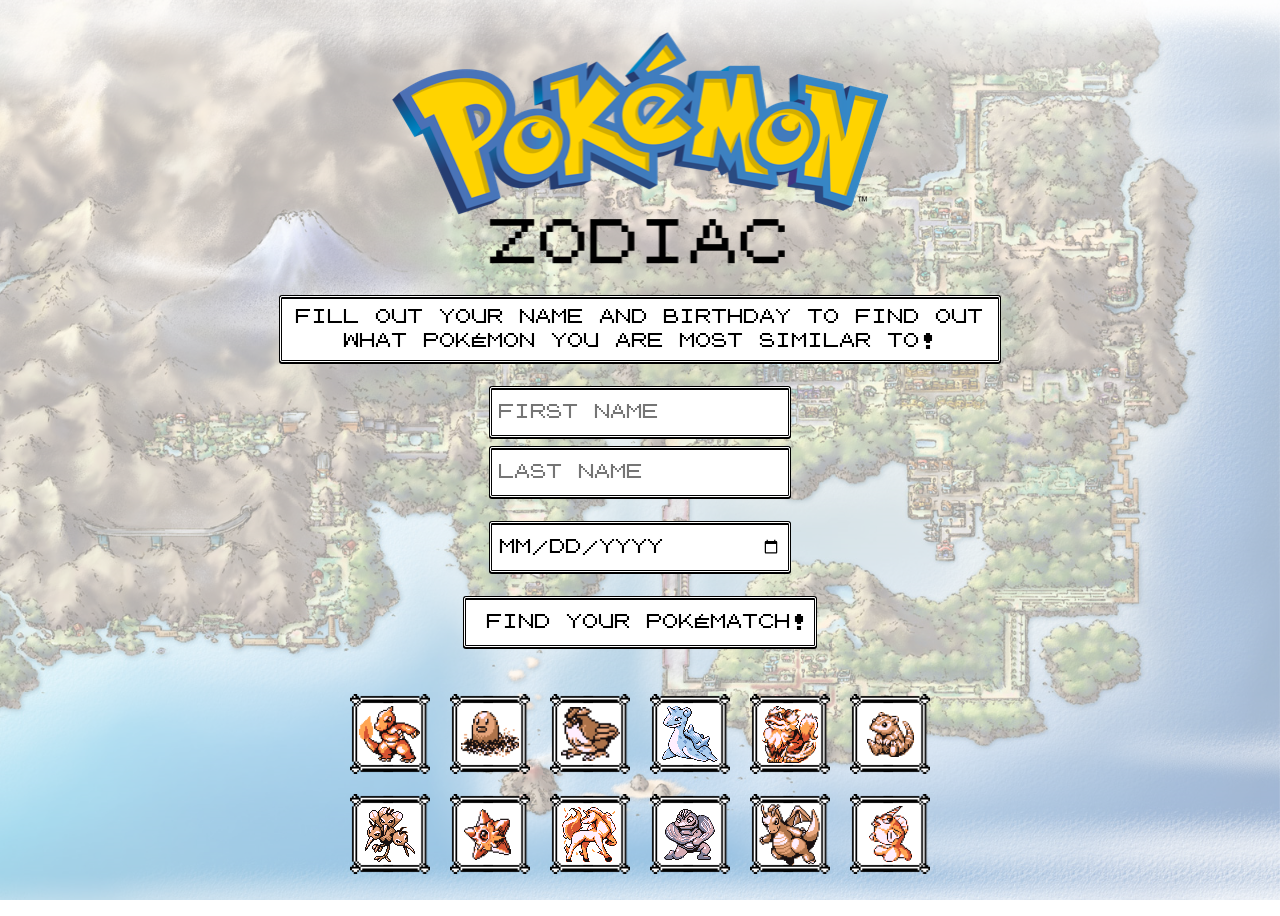
==== index.html @ 4cdc4a90 "updates" ====
<!DOCTYPE html>
<html>
  <head>
    <meta charset="utf-8">
    <title>Pokémon Zodiac</title>
    <link rel="stylesheet" href="normalize.css">
    <link rel="stylesheet" href="main.css">
  </head>

  <body>

    <div class="background-image"></div>

    <div class="content">
      <div id="top"></div>
      <header>
        <img class="pokeLogo" src="images/pokemon-logo.png" alt="Pokémon Zodiac Logo">
      </header>
      
      <div id="dexBox"></div>

      <main>

        <div class="inputForm" id="inputForm">
          <p class="infoBox pokeTextBox">Fill out your name and birthday to find out what Pokémon you are most similar to!</p>

          <form id="pokeInfo" method="post" onsubmit="return getPokemon()">
            
            <input type="text" name="firstName" id="fName" class="pokeTextBox" placeholder="First Name" required><br>
            <input type="text" name="lastName" id="lName" class="pokeTextBox" placeholder="Last Name" required><br>
            <input type="date" name="birthday" id="bday" class="pokeTextBox" required><br>

            <input type="submit" class="submit pokeTextBox" value="Find Your PokéMatch!">
            
          </form>
        </div>


        <!-- Dex Entries showing your zodiac based on Pokemon you matched with -->

        <!-- Charmeleon (Aries) -->
        <div class="dexEntry" id="charmeleon">
          <div class="row">
            <div class="col-2">
              <div class="dexPic">
                <img class="pokePic" src="images/pokemon-pics/charmeleon.png" alt="Charmeleon Image">
                <p><b>No. 005</b></p>
              </div>
            </div>

            <div class="col-2">
              <div class="dexDesc">
                CHARMELEON <br>
                FLAME <br>
                HT <b>3′ 7″</b> <br>
                WT <b>41.9lb</b>
              </div>
            </div>
          </div>

          <div class="dexLine"></div>

          <div class="row">
            <div class="col-4">
              <p class="dexReading" id="charRead">Like a Charmeleon, you are a confident person who won't stop until you've 
                gotten what you want. One weakness of yours is that you're hot-headed and 
                will scratch anyone who makes you mad with your razor-sharp claws.</p>
            
              <a href="#top"><button class="closeDex pokeTextBox" onclick="clearZodiac(), showForm()">Close</button></a>
            </div> 
          </div>

        </div>

        <!-- Diglett (Taurus) -->
        <div class="dexEntry" id="diglett">
            <div class="row">
              <div class="col-2">
                <div class="dexPic">
                  <img class="pokePic" src="images/pokemon-pics/diglett.png" alt="Diglett Image">
                  <p><b>No. 050</b></p>
                </div>
              </div>
  
              <div class="col-2">
                <div class="dexDesc">
                  DIGLETT <br>
                  MOLE <br>
                  HT <b>0′ 8″</b> <br>
                  WT <b>41.8lb</b>
                </div>
              </div>
            </div>
  
              <div class="dexLine"></div>

              <div class="row">
                <div class="col-4">
                  <p class="dexReading" id="digRead">As a Diglett, you are reliable, practical, and responsible. You won't let another Diglett down, or let those pesky humans build a dam in your forest. However, being possesive is one of your weaknesses that you need to work on.</p>
                
                  <a href="#top"><button class="closeDex pokeTextBox" onclick="clearZodiac(), showForm()">Close</button></a>
                </div> 
              </div>
  
            </div>
  
          </div>

        <!-- Pidgey (Gemini) -->
        <div class="dexEntry" id="pidgey">
            <div class="row">
              <div class="col-2">
                <div class="dexPic">
                  <img class="pokePic" src="images/pokemon-pics/pidgey.png" alt="Pidgey Image">
                  <p><b>No. 016</b></p>
                </div>
              </div>
            </div>
  
              <div class="col-2">
                <div class="dexDesc">
                  PIDGEY <br>
                  TINY BIRD <br>
                  HT <b>1′ 0″</b> <br>
                  WT <b>4lb</b>
                </div>
              </div>
  
              <div class="dexLine"></div>

              <div class="row">
                <div class="col-4">
                  <p class="dexReading" id="pidgRead">Like a Pidgey, you are a gentle, affectionate person who doesn't like to get into fights if you don't have to. However, if danger approaches, you will kick up sand into your opponent's face to get away. Being nervous like this is one of your weaknesses.</p>
                
                  <a href="#top"><button class="closeDex pokeTextBox" onclick="clearZodiac(), showForm()">Close</button></a>
                </div> 
              </div>
  
            </div>
  
          </div>

        <!-- Lapras (Cancer) -->
        <div class="dexEntry" id="lapras">
            <div class="row">
              <div class="col-2">
                <div class="dexPic">
                  <img class="pokePic" src="images/pokemon-pics/lapras.png" alt="Lapras Image">
                  <p><b>No. 131</b></p>
                </div>
              </div>
            </div>
  
              <div class="col-2">
                <div class="dexDesc">
                  LAPRAS <br>
                  TRANSPORT <br>
                  HT <b>8′ 2″</b> <br>
                  WT <b>485lb</b>
                </div>
              </div>
  
              <div class="dexLine"></div>

              <div class="row">
                <div class="col-4">
                  <p class="dexReading" id="">As a Lapras, you are a very loyal, emotional, and sympathetic person. You will ferry your friends to safety if they need it. However, you can be moody (possibly since you have been hunted to near extinction), and also insecure.</p>
                
                  <a href="#top"><button class="closeDex pokeTextBox" onclick="clearZodiac(), showForm()">Close</button></a>
                </div> 
              </div>
  
            </div>
  
          </div>

        <!-- Arcanine (Leo) -->
        <div class="dexEntry" id="arcanine">
            <div class="row">
              <div class="col-2">
                <div class="dexPic">
                  <img class="pokePic" src="images/pokemon-pics/arcanine.png" alt="Arcanine Image">
                  <p><b>No. 059</b></p>
                </div>
              </div>
            </div>
  
              <div class="col-2">
                <div class="dexDesc">
                  ARCANINE <br>
                  LEGENDARY <br>
                  HT <b>6′ 3″</b> <br>
                  WT <b>341.7lb</b>
                </div>
              </div>
  
              <div class="dexLine"></div>

              <div class="row">
                <div class="col-4">
                  <p class="dexReading" id="">Like an Arcanine, you enjoy being admired for your beauty and magnificence. However, sometimes this admiration can make you a bit arrogant and self-centered. But you also are very warm-hearted, generous, and cheerful, always looking on the bright side of life. You can cheer your friends up easily when they're down.</p>
                
                  <a href="#top"><button class="closeDex pokeTextBox" onclick="clearZodiac(), showForm()">Close</button></a>
                </div> 
              </div>
  
            </div>
  
          </div>

        <!-- Sandshrew (Virgo) -->
        <div class="dexEntry" id="sandshrew">
            <div class="row">
              <div class="col-2">
                <div class="dexPic">
                  <img class="pokePic" src="images/pokemon-pics/sandshrew.png" alt="Sandshrew Image">
                  <p><b>No. 059</b></p> 
                </div>
              </div>
            </div>
  
              <div class="col-2">
                <div class="dexDesc">
                  SANDSHREW <br>
                  MOUSE <br>
                  HT <b>2′ 0″</b> <br>
                  WT <b>26.5lb</b>
                </div>
              </div>
  
              <div class="dexLine"></div>

              <div class="row">
                <div class="col-4">
                  <p class="dexReading" id="">As a Sandshrew, you can adapt easily to whatever is thrown at you in life. You are very analytical in how you approach tasks, but can also be overly critical of yourself, possibly working too much and pushing people away because of it.</p>
                
                  <a href="#top"><button class="closeDex pokeTextBox" onclick="clearZodiac(), showForm()">Close</button></a>
                </div> 
              </div>
  
            </div>
  
          </div>

        <!-- Dodrio (Libra) -->
        <div class="dexEntry" id="dodrio">
            <div class="row">
              <div class="col-2">
                <div class="dexPic">
                  <img class="pokePic" src="images/pokemon-pics/dodrio.png" alt="Dodrio Image">
                  <p><b>No. 085</b></p>
                </div>
              </div>
            </div>
  
              <div class="col-2">
                <div class="dexDesc">
                  DODRIO <br>
                  TRIPLE BIRD <br>
                  HT <b>5′ 11″</b> <br>
                  WT <b>187.8lb</b>
                </div>
              </div>
  
              <div class="dexLine"></div>

              <div class="row">
                <div class="col-4">
                  <p class="dexReading" id="">Like a Dodrio, you are very good at cooperating within your own mind, and can execute detailed plans easily. Because of this, you are very diplomatic as well. At some times, however, you can be indecisive as to what to do in some situations.</p>
                
                  <a href="#top"><button class="closeDex pokeTextBox" onclick="clearZodiac(), showForm()">Close</button></a>
                </div> 
              </div>
  
            </div>
  
          </div>

        <!-- Staryu (Scorpio) -->
        <div class="dexEntry" id="staryu">
            <div class="row">
              <div class="col-2">
                <div class="dexPic">
                  <img class="pokePic" src="images/pokemon-pics/staryu.png" alt="Staryu Image">
                  <p><b>No. 120</b></p>
                </div>
              </div>
            </div>
  
              <div class="col-2">
                <div class="dexDesc">
                  STARYU <br>
                  STAR SHAPE <br>
                  HT <b>2′ 7″</b> <br>
                  WT <b>76.1lb</b>
                </div>
              </div>
  
              <div class="dexLine"></div>

              <div class="row">
                <div class="col-4">
                  <p class="dexReading" id="">As a Staryu, you are very resourceful and brave in a battle, being able to regenerate any part of yourself at will. However, not wanting anybody to figure out your one weak spot, you can be distrusting and secretive.</p>
                
                  <a href="#top"><button class="closeDex pokeTextBox" onclick="clearZodiac(), showForm()">Close</button></a>
                </div> 
              </div>
  
            </div>
  
          </div>

        <!-- Rapidash (Sagittarius) -->
        <div class="dexEntry" id="rapidash">
            <div class="row">
              <div class="col-2">
                <div class="dexPic">
                  <img class="pokePic" src="images/pokemon-pics/rapidash.png" alt="Rapidash Image">
                  <p><b>No. 078</b></p>
                </div>
              </div>
            </div>
  
              <div class="col-2">
                <div class="dexDesc">
                  RAPIDASH <br>
                  FIRE HORSE <br>
                  HT <b>5′ 7″</b> <br>
                  WT <b>209.4lb</b>
                </div>
              </div>
  
              <div class="dexLine"></div>

              <div class="row">
                <div class="col-4">
                  <p class="dexReading" id="">Like a Rapidash, you enjoy freedom, traveling fast, and being in the great outdoors. You really just love to run, and will chase after anything at top speed if you see that it's faster than you. However, because of being so speedy all the time, you can be really impatient when things get slow for you.</p>
                
                  <a href="#top"><button class="closeDex pokeTextBox" onclick="clearZodiac(), showForm()">Close</button></a>
                </div> 
              </div>
  
            </div>
  
          </div>

        <!-- Machoke (Capricorn) -->
        <div class="dexEntry" id="machoke">
            <div class="row">
              <div class="col-2">
                <div class="dexPic">
                  <img class="pokePic" src="images/pokemon-pics/machoke.png" alt="Machoke Image">
                  <p><b>No. 067</b></p>
                </div>
              </div>
            </div>
  
              <div class="col-2">
                <div class="dexDesc">
                  MACHOKE <br>
                  SUPERPOWER <br>
                  HT <b>4′ 11″</b> <br>
                  WT <b>155.4lb</b>
                </div>
              </div>
  
              <div class="dexLine"></div>

              <div class="row">
                <div class="col-4">
                  <p class="dexReading" id="">As a Machoke, you are responsible and disciplined, always going to the gym on time. You also enjoy helping friends move and will carry all their stuff for them. However, due to your disciplined nature, you can be somewhat condescending at times to others.</p>
                
                  <a href="#top"><button class="closeDex pokeTextBox" onclick="clearZodiac(), showForm()">Close</button></a>
                </div> 
              </div>
  
            </div>
  
          </div>

        <!-- Dragonite (Aquarius) -->
        <div class="dexEntry" id="dragonite">
            <div class="row">
              <div class="col-2">
                <div class="dexPic">
                  <img class="pokePic" src="images/pokemon-pics/dragonite.png" alt="Dragonite Image">
                  <p><b>No. 149</b></p>
                </div>
              </div>
            </div>
  
              <div class="col-2">
                <div class="dexDesc">
                  DRAGONITE <br>
                  DRAGON <br>
                  HT <b>7′ 3″</b> <br>
                  WT <b>463lb</b>
                </div>
              </div>
  
              <div class="dexLine"></div>

              <div class="row">
                <div class="col-4">
                  <p class="dexReading" id="">Like a Dragonite, you are very progressive in your ideologies, and are extremely independent. You do like to spend time with friends a lot, but can be uncompromising and temperamental at times.</p>
                
                  <a href="#top"><button class="closeDex pokeTextBox" onclick="clearZodiac(), showForm()">Close</button></a>
                </div> 
              </div>
  
            </div>
  
          </div>

        <!-- Goldeen (Pisces) -->
        <div class="dexEntry" id="goldeen">
            <div class="row">
              <div class="col-2">
                <div class="dexPic">
                  <img class="pokePic" src="images/pokemon-pics/goldeen.png" alt="Goldeen Image">
                  <p><b>No. 118</b></p>
                </div>
              </div>
            </div>
  
              <div class="col-2">
                <div class="dexDesc">
                  GOLDEEN <br>
                  GOLDFISH <br>
                  HT <b>2′ 0″</b> <br>
                  WT <b>33.1lb</b>
                </div>
              </div>
  
              <div class="dexLine"></div>

              <div class="row">
                <div class="col-4">
                  <p class="dexReading" id="">As a Goldeen, you really enjoy a good swim in your local river. To your friends, you are known as the Water Queen/King. You are also a very compassionate, gentle, and artistic person. However, you can sometimes be overly trusting of people, as well as too fearful of what lies ahead in the great river of life.</p>
                
                  <a href="#top"><button class="closeDex pokeTextBox" onclick="clearZodiac(), showForm()">Close</button></a>
                </div> 
              </div>
  
            </div>
  
          </div>
          

        <!-- Pokemon Icon buttons at bottom of zodiac page --> 
        <div class="buttons">

          <div class="pokebuttons">
            <a href="#dexBox"><img src="images/pokemon-sprites/charmeleon-sprite.png" alt="Charmeleon Sprite" class="pokeicon" id="cha" onclick="displayPokedex()"></a>
            <a href="#dexBox"><img src="images/pokemon-sprites/diglett-sprite.png" alt="Diglett Sprite" class="pokeicon" id="dig"></a>
            <a href="#dexBox"><img src="images/pokemon-sprites/pidgey-sprite.png" alt="Pidgey Sprite" class="pokeicon" id="pid"></a>
            <a href="#dexBox"><img src="images/pokemon-sprites/lapras-sprite.png" alt="Lapras Sprite" class="pokeicon" id="lap"></a>
            <a href="#dexBox"><img src="images/pokemon-sprites/arcanine-sprite.png" alt="Arcanine Sprite" class="pokeicon" id="arc"></a>
            <a href="#dexBox"><img src="images/pokemon-sprites/sandshrew-sprite.png" alt="Sandshrew Sprite" class="pokeicon" id="san"></a>
          </div>
          
          <div class="pokebuttons">
            <a href="#dexBox"><img src="images/pokemon-sprites/dodrio-sprite.png" alt="Dodrio Sprite" class="pokeicon" id="dod"></a>
            <a href="#dexBox"><img src="images/pokemon-sprites/staryu-sprite.png" alt="Staryu Sprite" class="pokeicon" id="sta"></a>
            <a href="#dexBox"><img src="images/pokemon-sprites/rapidash-sprite.png" alt="Rapidash Sprite" class="pokeicon" id="rap"></a>
            <a href="#dexBox"><img src="images/pokemon-sprites/machoke-sprite.png" alt="Machoke Sprite" class="pokeicon" id="mac"></a>
            <a href="#dexBox"><img src="images/pokemon-sprites/dragonite-sprite.png" alt="Dragonite Sprite" class="pokeicon"  id="dra"></a>
            <a href="#dexBox"><img src="images/pokemon-sprites/goldeen-sprite.png" alt="Goldeen Sprite" class="pokeicon" id="gol"></a>
          </div>

          <audio>
            <source src="sounds/charmeleon.wav" type="audio/wav" id="chaAud">
            <source src="sounds/diglett.wav" type="audio/wav" id="digAud">
            <source src="sounds/pidgey.wav" type="audio/wav" id="pidAud">
            <source src="sounds/lapras.wav" type="audio/wav" id="lapAud">
            <source src="sounds/arcanine.wav" type="audio/wav" id="arcAud">
            <source src="sounds/sandshrew.wav" type="audio/wav" id="sanAud">
            <source src="sounds/dodrio.wav" type="audio/wav" id="dodAud">
            <source src="sounds/staryu.wav" type="audio/wav" id="staAud">
            <source src="sounds/rapidash.wav" type="audio/wav" id="rapAud">
            <source src="sounds/machoke.wav" type="audio/wav" id="macAud">
            <source src="sounds/dragonite.wav" type="audio/wav" id="draAud">
            <source src="sounds/goldeen.wav" type="audio/wav" id="golAud">
            
          </audio>

        </div>

      </main>

    </div>
    
    <script src="main.js"></script>

  </body>

</html>
---- main.css ----
* {box-sizing: border-box;}

@font-face {
  font-family: 'pokemon_gbregular';
  src: url('fonts/pokemon_gb-webfont.woff2') format('woff2'),
       url('fonts/pokemon_gb-webfont.woff') format('woff');
  font-weight: normal;
  font-style: normal;

}

html{
  font-size: 100%; /* ~16px */
}

body {
  font-family: 'pokemon_gbregular';
  font-size: 1rem;
  text-transform: uppercase;
  overflow: auto;
}

header {
	overflow: auto;
	text-align: center;
	margin: 0 0.5rem;
}

/* This is the background region map for the website */
.background-image {
	background-image: url('images/kantoregion.png');
	background-position: center;
	background-size: cover;
	background-repeat: no-repeat;
	width: 100%;
	height: 100%;

	-webkit-filter: opacity(0.4);
	-moz-filter: opacity(0.4);
	-o-filter: opacity(0.4);
	-ms-filter: opacity(0.4);
	filter: opacity(0.4);

	position: fixed;
	z-index: -1;
}

.content {
  z-index: 1;
  margin: 0 auto;
}

.pokeTextBox {
	background: white;
	border: 1px solid white;
	box-shadow: 0 1px 0 1px black,
				inset 0 1px 0 1px black,
				0 0 0 1px black,
				inset 0 0 0 1px black;
}

/* Header styling */
.pokeLogo {
	width: 100% /* put at 495px for desktop */;
	margin: 2rem auto;
	display: block;
	position: relative;
}

.infoBox {
	border-radius: 0.125rem;
	padding: 0.5rem;
	width: 100%;
	height: auto;
	line-height: 1.5rem;
	margin: 0 auto;
	margin-bottom: 1.25rem;
	
	text-align: center;
	cursor: default;
}

/* Form styling */

.inputForm {
	margin: 0.5rem;
}

#pokeInfo {
	height: auto;
	width: auto;
	margin-top: 1rem;
	text-align: center;
	overflow: auto;
}

input[type=text], input[type=date] {
	font-size: 1rem;
	font-family: 'pokemon_gbregular';
	text-transform: uppercase;

	border-radius: 0.125rem;
	padding: 0.5rem;
	width: 100% /* on desktop 18.75rem */;
	max-width: 18.75rem;
	height: 3.125rem;
	line-height: 1rem;
	margin: 0.3125rem auto;
}

input[type=date] {
  	margin: 1.25rem auto;
}

.submit, .question {
  font-size: 1rem;
  font-family: 'pokemon_gbregular';
	text-transform: uppercase;

  border-radius: 0.125rem;
  padding: 0.5rem;
  width: auto;
  height: 3.125rem;
  line-height: 1rem;
  margin: 0.3125rem auto;
}

.submit { 
	cursor: pointer;
	line-height: 1.2rem;
	text-align: right;
	height: auto;
	width: 100%;
	max-width: 22rem;
	min-height: 3.125rem;

	background-image: url('images/arrow.png');
	background-repeat: no-repeat;
	background-position: 2% 50%;
	background-size: 0.625rem /*10px*/;
}

/* .arrow {
  height: 0.75rem;
  padding-right: 0.625rem;
	display: inline-block;
	position: absolute;
  float: left;

  animation: FIXLATER 3000ms linear both;
	animation-iteration-count: infinite;
}

@keyframes bump {
	0.00% { transform: matrix3d(1, 0, 0, 0, 0, 1, 0, 0, 0, 0, 1, 0, 0, 0, 0, 1); }
	1.11% { transform: matrix3d(1, 0, 0, 0, 0, 1, 0, 0, 0, 0, 1, 0, 0, 0, 0, 1); }
	2.22% { transform: matrix3d(1, 0, 0, 0, 0, 1, 0, 0, 0, 0, 1, 0, 0, 0, 0, 1); }
	3.33% { transform: matrix3d(1, 0, 0, 0, 0, 1, 0, 0, 0, 0, 1, 0, 0, 0, 0, 1); }
	4.44% { transform: matrix3d(1, 0, 0, 0, 0, 1, 0, 0, 0, 0, 1, 0, 0, 0, 0, 1); }
	5.56% { transform: matrix3d(1, 0, 0, 0, 0, 1, 0, 0, 0, 0, 1, 0, 0, 0, 0, 1); }
	6.67% { transform: matrix3d(1, 0, 0, 0, 0, 1, 0, 0, 0, 0, 1, 0, 0, 0, 0, 1); }
	7.78% { transform: matrix3d(1, 0, 0, 0, 0, 1, 0, 0, 0, 0, 1, 0, 0, 0, 0, 1); }
	8.89% { transform: matrix3d(1, 0, 0, 0, 0, 1, 0, 0, 0, 0, 1, 0, 0, 0, 0, 1); }
	10.00% { transform: matrix3d(1, 0, 0, 0, 0, 1, 0, 0, 0, 0, 1, 0, 0, 0, 0, 1); }
	11.11% { transform: matrix3d(1, 0, 0, 0, 0, 1, 0, 0, 0, 0, 1, 0, 0, 0, 0, 1); }
	12.22% { transform: matrix3d(1, 0, 0, 0, 0, 1, 0, 0, 0, 0, 1, 0, 0, 0, 0, 1); }
	13.33% { transform: matrix3d(1, 0, 0, 0, 0, 1, 0, 0, 0, 0, 1, 0, 0, 0, 0, 1); }
	14.44% { transform: matrix3d(1, 0, 0, 0, 0, 1, 0, 0, 0, 0, 1, 0, 0, 0, 0, 1); }
	15.56% { transform: matrix3d(1, 0, 0, 0, 0, 1, 0, 0, 0, 0, 1, 0, 0, 0, 0, 1); }
	16.67% { transform: matrix3d(1, 0, 0, 0, 0, 1, 0, 0, 0, 0, 1, 0, 0, 0, 0, 1); }
	17.78% { transform: matrix3d(1, 0, 0, 0, 0, 1, 0, 0, 0, 0, 1, 0, 0, 0, 0, 1); }
	18.89% { transform: matrix3d(1, 0, 0, 0, 0, 1, 0, 0, 0, 0, 1, 0, 0, 0, 0, 1); }
	20.00% { transform: matrix3d(1, 0, 0, 0, 0, 1, 0, 0, 0, 0, 1, 0, 0, 0, 0, 1); }
	21.11% { transform: matrix3d(1, 0, 0, 0, 0, 1, 0, 0, 0, 0, 1, 0, 0, 0, 0, 1); }
	22.22% { transform: matrix3d(1, 0, 0, 0, 0, 1, 0, 0, 0, 0, 1, 0, 0, 0, 0, 1); }
	23.33% { transform: matrix3d(1, 0, 0, 0, 0, 1, 0, 0, 0, 0, 1, 0, 0, 0, 0, 1); }
	24.44% { transform: matrix3d(1, 0, 0, 0, 0, 1, 0, 0, 0, 0, 1, 0, 0, 0, 0, 1); }
	25.56% { transform: matrix3d(1, 0, 0, 0, 0, 1, 0, 0, 0, 0, 1, 0, 0, 0, 0, 1); }
	26.67% { transform: matrix3d(1, 0, 0, 0, 0, 1, 0, 0, 0, 0, 1, 0, 0, 0, 0, 1); }
	27.78% { transform: matrix3d(1, 0, 0, 0, 0, 1, 0, 0, 0, 0, 1, 0, 0, 0, 0, 1); }
	28.89% { transform: matrix3d(1, 0, 0, 0, 0, 1, 0, 0, 0, 0, 1, 0, 0, 0, 0, 1); }
	30.00% { transform: matrix3d(1, 0, 0, 0, 0, 1, 0, 0, 0, 0, 1, 0, 0, 0, 0, 1); }
	31.11% { transform: matrix3d(1, 0, 0, 0, 0, 1, 0, 0, 0, 0, 1, 0, 0, 0, 0, 1); }
	32.22% { transform: matrix3d(1, 0, 0, 0, 0, 1, 0, 0, 0, 0, 1, 0, 0, 0, 0, 1); }
	33.33% { transform: matrix3d(1, 0, 0, 0, 0, 1, 0, 0, 0, 0, 1, 0, 0, 0, 0, 1); }
	34.44% { transform: matrix3d(1, 0, 0, 0, 0, 1, 0, 0, 0, 0, 1, 0, 0, 0, 0, 1); }
	35.56% { transform: matrix3d(1, 0, 0, 0, 0, 1, 0, 0, 0, 0, 1, 0, 0, 0, 0, 1); }
	36.67% { transform: matrix3d(1, 0, 0, 0, 0, 1, 0, 0, 0, 0, 1, 0, 0, 0, 0, 1); }
	37.78% { transform: matrix3d(1, 0, 0, 0, 0, 1, 0, 0, 0, 0, 1, 0, 0, 0, 0, 1); }
	38.89% { transform: matrix3d(1, 0, 0, 0, 0, 1, 0, 0, 0, 0, 1, 0, 0, 0, 0, 1); }
	40.00% { transform: matrix3d(1, 0, 0, 0, 0, 1, 0, 0, 0, 0, 1, 0, 0, 0, 0, 1); }
	41.11% { transform: matrix3d(1, 0, 0, 0, 0, 1, 0, 0, 0, 0, 1, 0, 0, 0, 0, 1); }
	42.22% { transform: matrix3d(1, 0, 0, 0, 0, 1, 0, 0, 0, 0, 1, 0, 0, 0, 0, 1); }
	43.33% { transform: matrix3d(1, 0, 0, 0, 0, 1, 0, 0, 0, 0, 1, 0, 0, 0, 1, 1); }
	44.44% { transform: matrix3d(1, 0, 0, 0, 0, 1, 0, 0, 0, 0, 1, 0, 3.353, 0, 1, 1); }
	45.56% { transform: matrix3d(1, 0, 0, 0, 0, 1, 0, 0, 0, 0, 1, 0, 4.54, 0, 1, 1); }
	46.67% { transform: matrix3d(1, 0, 0, 0, 0, 1, 0, 0, 0, 0, 1, 0, 4.426, 0, 1, 1); }
	47.78% { transform: matrix3d(1, 0, 0, 0, 0, 1, 0, 0, 0, 0, 1, 0, 3.679, 0, 1, 1); }
	48.89% { transform: matrix3d(1, 0, 0, 0, 0, 1, 0, 0, 0, 0, 1, 0, 2.731, 0, 1, 1); }
	50.00% { transform: matrix3d(1, 0, 0, 0, 0, 1, 0, 0, 0, 0, 1, 0, 1.803, 0, 1, 1); }
	51.11% { transform: matrix3d(1, 0, 0, 0, 0, 1, 0, 0, 0, 0, 1, 0, 1.067, 0, 1, 1); }
	52.22% { transform: matrix3d(1, 0, 0, 0, 0, 1, 0, 0, 0, 0, 1, 0, 0.529, 0, 1, 1); }
	53.33% { transform: matrix3d(1, 0, 0, 0, 0, 1, 0, 0, 0, 0, 1, 0, 0.165, 0, 1, 1); }
	54.44% { transform: matrix3d(1, 0, 0, 0, 0, 1, 0, 0, 0, 0, 1, 0, -0.038, 0, 1, 1); }
	55.56% { transform: matrix3d(1, 0, 0, 0, 0, 1, 0, 0, 0, 0, 1, 0, -0.136, 0, 1, 1); }
	56.67% { transform: matrix3d(1, 0, 0, 0, 0, 1, 0, 0, 0, 0, 1, 0, -0.164, 0, 2, 1); }
	57.78% { transform: matrix3d(1, 0, 0, 0, 0, 1, 0, 0, 0, 0, 1, 0, 3.201, 0, 2, 1); }
	58.89% { transform: matrix3d(1, 0, 0, 0, 0, 1, 0, 0, 0, 0, 1, 0, 4.416, 0, 2, 1); }
	60.00% { transform: matrix3d(1, 0, 0, 0, 0, 1, 0, 0, 0, 0, 1, 0, 4.338, 0, 2, 1); }
	61.11% { transform: matrix3d(1, 0, 0, 0, 0, 1, 0, 0, 0, 0, 1, 0, 3.621, 0, 2, 1); }
	62.22% { transform: matrix3d(1, 0, 0, 0, 0, 1, 0, 0, 0, 0, 1, 0, 2.698, 0, 2, 1); }
	63.33% { transform: matrix3d(1, 0, 0, 0, 0, 1, 0, 0, 0, 0, 1, 0, 1.788, 0, 2, 1); }
	64.44% { transform: matrix3d(1, 0, 0, 0, 0, 1, 0, 0, 0, 0, 1, 0, 1.064, 0, 2, 1); }
	65.56% { transform: matrix3d(1, 0, 0, 0, 0, 1, 0, 0, 0, 0, 1, 0, 0.531, 0, 2, 1); }
	66.67% { transform: matrix3d(1, 0, 0, 0, 0, 1, 0, 0, 0, 0, 1, 0, 0.171, 0, 2, 1); }
	67.78% { transform: matrix3d(1, 0, 0, 0, 0, 1, 0, 0, 0, 0, 1, 0, -0.032, 0, 2, 1); }
	68.89% { transform: matrix3d(1, 0, 0, 0, 0, 1, 0, 0, 0, 0, 1, 0, -0.13, 0, 2, 1); }
	70.00% { transform: matrix3d(1, 0, 0, 0, 0, 1, 0, 0, 0, 0, 1, 0, -0.16, 0, 2, 1); }
	71.11% { transform: matrix3d(1, 0, 0, 0, 0, 1, 0, 0, 0, 0, 1, 0, -0.15, 0, 2, 1); }
	72.22% { transform: matrix3d(1, 0, 0, 0, 0, 1, 0, 0, 0, 0, 1, 0, -0.121, 0, 2, 1); }
	73.33% { transform: matrix3d(1, 0, 0, 0, 0, 1, 0, 0, 0, 0, 1, 0, -0.087, 0, 2, 1); }
	74.44% { transform: matrix3d(1, 0, 0, 0, 0, 1, 0, 0, 0, 0, 1, 0, -0.057, 0, 2, 1); }
	75.56% { transform: matrix3d(1, 0, 0, 0, 0, 1, 0, 0, 0, 0, 1, 0, -0.033, 0, 2, 1); }
	76.67% { transform: matrix3d(1, 0, 0, 0, 0, 1, 0, 0, 0, 0, 1, 0, -0.015, 0, 2, 1); }
	77.78% { transform: matrix3d(1, 0, 0, 0, 0, 1, 0, 0, 0, 0, 1, 0, -0.004, 0, 2, 1); }
	78.89% { transform: matrix3d(1, 0, 0, 0, 0, 1, 0, 0, 0, 0, 1, 0, 0.002, 0, 2, 1); }
	80.00% { transform: matrix3d(1, 0, 0, 0, 0, 1, 0, 0, 0, 0, 1, 0, 0.005, 0, 2, 1); }
	81.11% { transform: matrix3d(1, 0, 0, 0, 0, 1, 0, 0, 0, 0, 1, 0, 0.006, 0, 2, 1); }
	82.22% { transform: matrix3d(1, 0, 0, 0, 0, 1, 0, 0, 0, 0, 1, 0, 0.005, 0, 2, 1); }
	83.33% { transform: matrix3d(1, 0, 0, 0, 0, 1, 0, 0, 0, 0, 1, 0, 0.004, 0, 2, 1); }
	84.44% { transform: matrix3d(1, 0, 0, 0, 0, 1, 0, 0, 0, 0, 1, 0, 0.003, 0, 2, 1); }
	85.56% { transform: matrix3d(1, 0, 0, 0, 0, 1, 0, 0, 0, 0, 1, 0, 0.002, 0, 2, 1); }
	86.67% { transform: matrix3d(1, 0, 0, 0, 0, 1, 0, 0, 0, 0, 1, 0, 0.001, 0, 2, 1); }
	87.78% { transform: matrix3d(1, 0, 0, 0, 0, 1, 0, 0, 0, 0, 1, 0, 0, 0, 2, 1); }
	88.89% { transform: matrix3d(1, 0, 0, 0, 0, 1, 0, 0, 0, 0, 1, 0, 0, 0, 2, 1); }
	90.00% { transform: matrix3d(1, 0, 0, 0, 0, 1, 0, 0, 0, 0, 1, 0, -0, 0, 2, 1); }
	91.11% { transform: matrix3d(1, 0, 0, 0, 0, 1, 0, 0, 0, 0, 1, 0, -0, 0, 2, 1); }
	92.22% { transform: matrix3d(1, 0, 0, 0, 0, 1, 0, 0, 0, 0, 1, 0, -0, 0, 2, 1); }
	93.33% { transform: matrix3d(1, 0, 0, 0, 0, 1, 0, 0, 0, 0, 1, 0, -0, 0, 2, 1); }
	94.44% { transform: matrix3d(1, 0, 0, 0, 0, 1, 0, 0, 0, 0, 1, 0, -0, 0, 2, 1); }
	95.56% { transform: matrix3d(1, 0, 0, 0, 0, 1, 0, 0, 0, 0, 1, 0, -0, 0, 2, 1); }
	96.67% { transform: matrix3d(1, 0, 0, 0, 0, 1, 0, 0, 0, 0, 1, 0, -0, 0, 2, 1); }
	97.78% { transform: matrix3d(1, 0, 0, 0, 0, 1, 0, 0, 0, 0, 1, 0, -0, 0, 2, 1); }
	98.89% { transform: matrix3d(1, 0, 0, 0, 0, 1, 0, 0, 0, 0, 1, 0, -0, 0, 2, 1); }
	100.00% { transform: matrix3d(1, 0, 0, 0, 0, 1, 0, 0, 0, 0, 1, 0, -0, 0, 2, 1); }
} */

/* Pokemon Sprite buttons at the bottom of the page */
.buttons {
  width: 18.75rem;
  height: 100%;
  margin: 2rem auto;
  overflow: auto;
}

.pokebuttons {
  float: left;
  width: 100%;
}

.pokeicon {
  margin: 0.625rem;
  float: left;
}

.pokeicon:hover {
	cursor: pointer;
	animation: jump 1000ms linear both;
	animation-iteration-count: infinite;
}

@keyframes jump {
	0.00% { transform: matrix3d(1, 0, 0, 0, 0, 1, 0, 0, 0, 0, 1, 0, 0, 0, 0, 1); }
	3.33% { transform: matrix3d(1.074, 0, 0, 0, 0, 1.074, 0, 0, 0, 0, 1, 0, 0, 0, 0, 1); }
	6.67% { transform: matrix3d(1.088, 0, 0, 0, 0, 1.088, 0, 0, 0, 0, 1, 0, 0, 0, 0, 1); }
	10.00% { transform: matrix3d(1.076, 0, 0, 0, 0, 1.076, 0, 0, 0, 0, 1, 0, 0, 0, 0, 1); }
	13.33% { transform: matrix3d(1.055, 0, 0, 0, 0, 1.055, 0, 0, 0, 0, 1, 0, 0, 0, 0, 1); }
	16.67% { transform: matrix3d(1.033, 0, 0, 0, 0, 1.033, 0, 0, 0, 0, 1, 0, 0, 0, 0, 1); }
	20.00% { transform: matrix3d(1.015, 0, 0, 0, 0, 1.015, 0, 0, 0, 0, 1, 0, 0, 0, 0, 1); }
	23.33% { transform: matrix3d(1.004, 0, 0, 0, 0, 1.004, 0, 0, 0, 0, 1, 0, 0, 0, 0, 1); }
	26.67% { transform: matrix3d(0.998, 0, 0, 0, 0, 0.998, 0, 0, 0, 0, 1, 0, 0, 0, 0, 1); }
	30.00% { transform: matrix3d(0.995, 0, 0, 0, 0, 0.995, 0, 0, 0, 0, 1, 0, 0, 0, 0, 1); }
	33.33% { transform: matrix3d(0.995, 0, 0, 0, 0, 0.995, 0, 0, 0, 0, 1, 0, 0, 0, 0, 1); }
	36.67% { transform: matrix3d(0.997, 0, 0, 0, 0, 0.997, 0, 0, 0, 0, 1, 0, 0, 0, 0, 1); }
	40.00% { transform: matrix3d(0.998, 0, 0, 0, 0, 0.998, 0, 0, 0, 0, 1, 0, 0, 0, 0, 1); }
	43.33% { transform: matrix3d(0.999, 0, 0, 0, 0, 0.999, 0, 0, 0, 0, 1, 0, 0, 0, 0, 1); }
	46.67% { transform: matrix3d(1, 0, 0, 0, 0, 1, 0, 0, 0, 0, 1, 0, 0, 0, 0, 1); }
	50.00% { transform: matrix3d(1, 0, 0, 0, 0, 1, 0, 0, 0, 0, 1, 0, 0, 0, 0, 1); }
	53.33% { transform: matrix3d(1, 0, 0, 0, 0, 1, 0, 0, 0, 0, 1, 0, 0, 0, 0, 1); }
	56.67% { transform: matrix3d(1, 0, 0, 0, 0, 1, 0, 0, 0, 0, 1, 0, 0, 0, 0, 1); }
	60.00% { transform: matrix3d(1, 0, 0, 0, 0, 1, 0, 0, 0, 0, 1, 0, 0, 0, 0, 1); }
	63.33% { transform: matrix3d(1, 0, 0, 0, 0, 1, 0, 0, 0, 0, 1, 0, 0, 0, 0, 1); }
	66.67% { transform: matrix3d(1, 0, 0, 0, 0, 1, 0, 0, 0, 0, 1, 0, 0, 0, 0, 1); }
	70.00% { transform: matrix3d(1, 0, 0, 0, 0, 1, 0, 0, 0, 0, 1, 0, 0, 0, 0, 1); }
	73.33% { transform: matrix3d(1, 0, 0, 0, 0, 1, 0, 0, 0, 0, 1, 0, 0, 0, 0, 1); }
	76.67% { transform: matrix3d(1, 0, 0, 0, 0, 1, 0, 0, 0, 0, 1, 0, 0, 0, 0, 1); }
	80.00% { transform: matrix3d(1, 0, 0, 0, 0, 1, 0, 0, 0, 0, 1, 0, 0, 0, 0, 1); }
	83.33% { transform: matrix3d(1, 0, 0, 0, 0, 1, 0, 0, 0, 0, 1, 0, 0, 0, 0, 1); }
	86.67% { transform: matrix3d(1, 0, 0, 0, 0, 1, 0, 0, 0, 0, 1, 0, 0, 0, 0, 1); }
	90.00% { transform: matrix3d(1, 0, 0, 0, 0, 1, 0, 0, 0, 0, 1, 0, 0, 0, 0, 1); }
	93.33% { transform: matrix3d(1, 0, 0, 0, 0, 1, 0, 0, 0, 0, 1, 0, 0, 0, 0, 1); }
	96.67% { transform: matrix3d(1, 0, 0, 0, 0, 1, 0, 0, 0, 0, 1, 0, 0, 0, 0, 1); }
	100.00% { transform: matrix3d(1, 0, 0, 0, 0, 1, 0, 0, 0, 0, 1, 0, 0, 0, 0, 1); }
}


/* Pokedex styling for the zodiac reading */

.row::after {
    content: "";
    clear: both;
    display: table;
    overflow: auto;
}

[class*="col-"] {
    float: left;
}

.col-1 {width: 25%;}
.col-2 {width: 50%;}
.col-3 {width: 75%;}
.col-4 {width: 100%;}



@media screen and (max-width: 23.375rem /*374px*/) {
	[class*="col-"] {
		width: 100%;
	}

	.pokePic {
		width: 150px;
	}
}

@media screen and (min-width: 751px) {
	.dexEntry {
		width: 750px !important;
	}
}

.dexEntry {
	font-size: 1rem;
  	font-family: 'pokemon_gbregular';
	text-transform: uppercase;

	display: none;
	
	padding: 1.5rem;
	margin: 0.3125rem auto;
	width: 98%;
	max-width: 23.4375rem /*375px*/;
	
	background-color: rgba(255,255,255,1.00);
	border: 9px solid rgba(76,76,76,1.00);
	box-shadow:  inset 4px 4px 0px rgba(0,0,0,1.00), inset -4px -4px 0px rgba(0,0,0,1.00);
	border-radius: 3px;
	
	overflow: auto;
}

.dexEntry.showZodiac { 
	display: block;
	
	animation: openIn 2000ms linear both;
}

@keyframes openIn {
	0.00% { transform: matrix3d(1, 0, 0, 0, 0, 0, 0, 0, 0, 0, 1, 0, 0, 0, 0, 1); }
	1.67% { transform: matrix3d(1, 0, 0, 0, 0, 0.186, 0, 0, 0, 0, 1, 0, 0, 0, 0, 1); }
	3.33% { transform: matrix3d(1, 0, 0, 0, 0, 0.345, 0, 0, 0, 0, 1, 0, 0, 0, 0, 1); }
	5.00% { transform: matrix3d(1, 0, 0, 0, 0, 0.483, 0, 0, 0, 0, 1, 0, 0, 0, 0, 1); }
	6.67% { transform: matrix3d(1, 0, 0, 0, 0, 0.593, 0, 0, 0, 0, 1, 0, 0, 0, 0, 1); }
	8.33% { transform: matrix3d(1, 0, 0, 0, 0, 0.684, 0, 0, 0, 0, 1, 0, 0, 0, 0, 1); }
	10.00% { transform: matrix3d(1, 0, 0, 0, 0, 0.761, 0, 0, 0, 0, 1, 0, 0, 0, 0, 1); }
	11.67% { transform: matrix3d(1, 0, 0, 0, 0, 0.82, 0, 0, 0, 0, 1, 0, 0, 0, 0, 1); }
	13.33% { transform: matrix3d(1, 0, 0, 0, 0, 0.867, 0, 0, 0, 0, 1, 0, 0, 0, 0, 1); }
	15.00% { transform: matrix3d(1, 0, 0, 0, 0, 0.905, 0, 0, 0, 0, 1, 0, 0, 0, 0, 1); }
	16.67% { transform: matrix3d(1, 0, 0, 0, 0, 0.934, 0, 0, 0, 0, 1, 0, 0, 0, 0, 1); }
	18.33% { transform: matrix3d(1, 0, 0, 0, 0, 0.956, 0, 0, 0, 0, 1, 0, 0, 0, 0, 1); }
	20.00% { transform: matrix3d(1, 0, 0, 0, 0, 0.973, 0, 0, 0, 0, 1, 0, 0, 0, 0, 1); }
	21.67% { transform: matrix3d(1, 0, 0, 0, 0, 0.985, 0, 0, 0, 0, 1, 0, 0, 0, 0, 1); }
	23.33% { transform: matrix3d(1, 0, 0, 0, 0, 0.994, 0, 0, 0, 0, 1, 0, 0, 0, 0, 1); }
	25.00% { transform: matrix3d(1, 0, 0, 0, 0, 1, 0, 0, 0, 0, 1, 0, 0, 0, 0, 1); }
	26.67% { transform: matrix3d(1, 0, 0, 0, 0, 0.996, 0, 0, 0, 0, 1, 0, 0, 0, 0, 1); }
	28.33% { transform: matrix3d(1, 0, 0, 0, 0, 0.993, 0, 0, 0, 0, 1, 0, 0, 0, 0, 1); }
	30.00% { transform: matrix3d(1, 0, 0, 0, 0, 0.992, 0, 0, 0, 0, 1, 0, 0, 0, 0, 1); }
	31.67% { transform: matrix3d(1, 0, 0, 0, 0, 0.991, 0, 0, 0, 0, 1, 0, 0, 0, 0, 1); }
	33.33% { transform: matrix3d(1, 0, 0, 0, 0, 0.991, 0, 0, 0, 0, 1, 0, 0, 0, 0, 1); }
	35.00% { transform: matrix3d(1, 0, 0, 0, 0, 0.992, 0, 0, 0, 0, 1, 0, 0, 0, 0, 1); }
	36.67% { transform: matrix3d(1, 0, 0, 0, 0, 0.992, 0, 0, 0, 0, 1, 0, 0, 0, 0, 1); }
	38.33% { transform: matrix3d(1, 0, 0, 0, 0, 0.993, 0, 0, 0, 0, 1, 0, 0, 0, 0, 1); }
	40.00% { transform: matrix3d(1, 0, 0, 0, 0, 0.994, 0, 0, 0, 0, 1, 0, 0, 0, 0, 1); }
	41.67% { transform: matrix3d(1, 0, 0, 0, 0, 0.995, 0, 0, 0, 0, 1, 0, 0, 0, 0, 1); }
	43.33% { transform: matrix3d(1, 0, 0, 0, 0, 0.995, 0, 0, 0, 0, 1, 0, 0, 0, 0, 1); }
	45.00% { transform: matrix3d(1, 0, 0, 0, 0, 0.996, 0, 0, 0, 0, 1, 0, 0, 0, 0, 1); }
	46.67% { transform: matrix3d(1, 0, 0, 0, 0, 0.997, 0, 0, 0, 0, 1, 0, 0, 0, 0, 1); }
	48.33% { transform: matrix3d(1, 0, 0, 0, 0, 0.997, 0, 0, 0, 0, 1, 0, 0, 0, 0, 1); }
	50.00% { transform: matrix3d(1, 0, 0, 0, 0, 0.998, 0, 0, 0, 0, 1, 0, 0, 0, 0, 1); }
	51.67% { transform: matrix3d(1, 0, 0, 0, 0, 0.998, 0, 0, 0, 0, 1, 0, 0, 0, 0, 1); }
	53.33% { transform: matrix3d(1, 0, 0, 0, 0, 0.999, 0, 0, 0, 0, 1, 0, 0, 0, 0, 1); }
	55.00% { transform: matrix3d(1, 0, 0, 0, 0, 0.999, 0, 0, 0, 0, 1, 0, 0, 0, 0, 1); }
	56.67% { transform: matrix3d(1, 0, 0, 0, 0, 0.999, 0, 0, 0, 0, 1, 0, 0, 0, 0, 1); }
	58.33% { transform: matrix3d(1, 0, 0, 0, 0, 0.999, 0, 0, 0, 0, 1, 0, 0, 0, 0, 1); }
	60.00% { transform: matrix3d(1, 0, 0, 0, 0, 0.999, 0, 0, 0, 0, 1, 0, 0, 0, 0, 1); }
	61.67% { transform: matrix3d(1, 0, 0, 0, 0, 1, 0, 0, 0, 0, 1, 0, 0, 0, 0, 1); }
	63.33% { transform: matrix3d(1, 0, 0, 0, 0, 1, 0, 0, 0, 0, 1, 0, 0, 0, 0, 1); }
	65.00% { transform: matrix3d(1, 0, 0, 0, 0, 1, 0, 0, 0, 0, 1, 0, 0, 0, 0, 1); }
	66.67% { transform: matrix3d(1, 0, 0, 0, 0, 1, 0, 0, 0, 0, 1, 0, 0, 0, 0, 1); }
	68.33% { transform: matrix3d(1, 0, 0, 0, 0, 1, 0, 0, 0, 0, 1, 0, 0, 0, 0, 1); }
	70.00% { transform: matrix3d(1, 0, 0, 0, 0, 1, 0, 0, 0, 0, 1, 0, 0, 0, 0, 1); }
	71.67% { transform: matrix3d(1, 0, 0, 0, 0, 1, 0, 0, 0, 0, 1, 0, 0, 0, 0, 1); }
	73.33% { transform: matrix3d(1, 0, 0, 0, 0, 1, 0, 0, 0, 0, 1, 0, 0, 0, 0, 1); }
	75.00% { transform: matrix3d(1, 0, 0, 0, 0, 1, 0, 0, 0, 0, 1, 0, 0, 0, 0, 1); }
	76.67% { transform: matrix3d(1, 0, 0, 0, 0, 1, 0, 0, 0, 0, 1, 0, 0, 0, 0, 1); }
	78.33% { transform: matrix3d(1, 0, 0, 0, 0, 1, 0, 0, 0, 0, 1, 0, 0, 0, 0, 1); }
	80.00% { transform: matrix3d(1, 0, 0, 0, 0, 1, 0, 0, 0, 0, 1, 0, 0, 0, 0, 1); }
	81.67% { transform: matrix3d(1, 0, 0, 0, 0, 1, 0, 0, 0, 0, 1, 0, 0, 0, 0, 1); }
	83.33% { transform: matrix3d(1, 0, 0, 0, 0, 1, 0, 0, 0, 0, 1, 0, 0, 0, 0, 1); }
	85.00% { transform: matrix3d(1, 0, 0, 0, 0, 1, 0, 0, 0, 0, 1, 0, 0, 0, 0, 1); }
	86.67% { transform: matrix3d(1, 0, 0, 0, 0, 1, 0, 0, 0, 0, 1, 0, 0, 0, 0, 1); }
	88.33% { transform: matrix3d(1, 0, 0, 0, 0, 1, 0, 0, 0, 0, 1, 0, 0, 0, 0, 1); }
	90.00% { transform: matrix3d(1, 0, 0, 0, 0, 1, 0, 0, 0, 0, 1, 0, 0, 0, 0, 1); }
	91.67% { transform: matrix3d(1, 0, 0, 0, 0, 1, 0, 0, 0, 0, 1, 0, 0, 0, 0, 1); }
	93.33% { transform: matrix3d(1, 0, 0, 0, 0, 1, 0, 0, 0, 0, 1, 0, 0, 0, 0, 1); }
	95.00% { transform: matrix3d(1, 0, 0, 0, 0, 1, 0, 0, 0, 0, 1, 0, 0, 0, 0, 1); }
	96.67% { transform: matrix3d(1, 0, 0, 0, 0, 1, 0, 0, 0, 0, 1, 0, 0, 0, 0, 1); }
	98.33% { transform: matrix3d(1, 0, 0, 0, 0, 1, 0, 0, 0, 0, 1, 0, 0, 0, 0, 1); }
	100.00% { transform: matrix3d(1, 0, 0, 0, 0, 1, 0, 0, 0, 0, 1, 0, 0, 0, 0, 1); }
}

.dexPic {
	text-align: center;
}

.pokePic {
	width: 7.8125rem /*125px*/;
}

.dexPic > p {
	margin: 0;
}

.dexDesc {
	margin-bottom: 1rem;
	line-height: 1.75rem;
}

.dexLine {
	width: 100%;
	height: 0;

	margin-top: 1rem;

	border: 2px solid black;
}

.dexEntry {
	text-transform: none;
}

.dexReading {
	font-size: 0.875rem;
	line-height: 1.5rem;
	margin-top: 1rem;
}

.inputForm.showZodiac {
	display: none;
}

.closeDex {
	font-size: 1rem;
  	font-family: 'pokemon_gbregular';
	text-transform: uppercase;

	padding: 0.5rem;
	width: auto;
	margin: 1rem auto 0 auto;
}

/* Make it look good on other screens */

@media screen and (max-width: 19.9375rem /*319px*/) {
	.buttons {
		width: 12.5rem /*200px*/;
	}
}

@media screen and (min-width: 23.5rem /*376px*/) {

	.pokeLogo {
		max-width: 31rem;
		margin: 2rem auto;
	}

	#pokeInfo {
		max-width: 31.25rem /*500px*/;
		width: 100%;
		margin: 0 auto;
	}

	input[type=text], input[type=date] {
		width: 18.75rem;
		margin: 0.3125rem auto;
	}

	input[type=date] {
		margin: 1.25rem auto;
	}

	.submit {
		max-width: 22rem;
		width: 100%;
	}

}

@media screen and (min-width: 37.5rem /*600px*/) {
	.buttons {
		width: 37.5rem;
	}

	.infoBox {
		max-width: 45rem;
	}
}

@media screen and (min-width: 45.0625rem /*721px*/) {
	.infoBox {
		width: 45rem;
	}

	.inputForm {
		margin: 0 auto;
	}
}
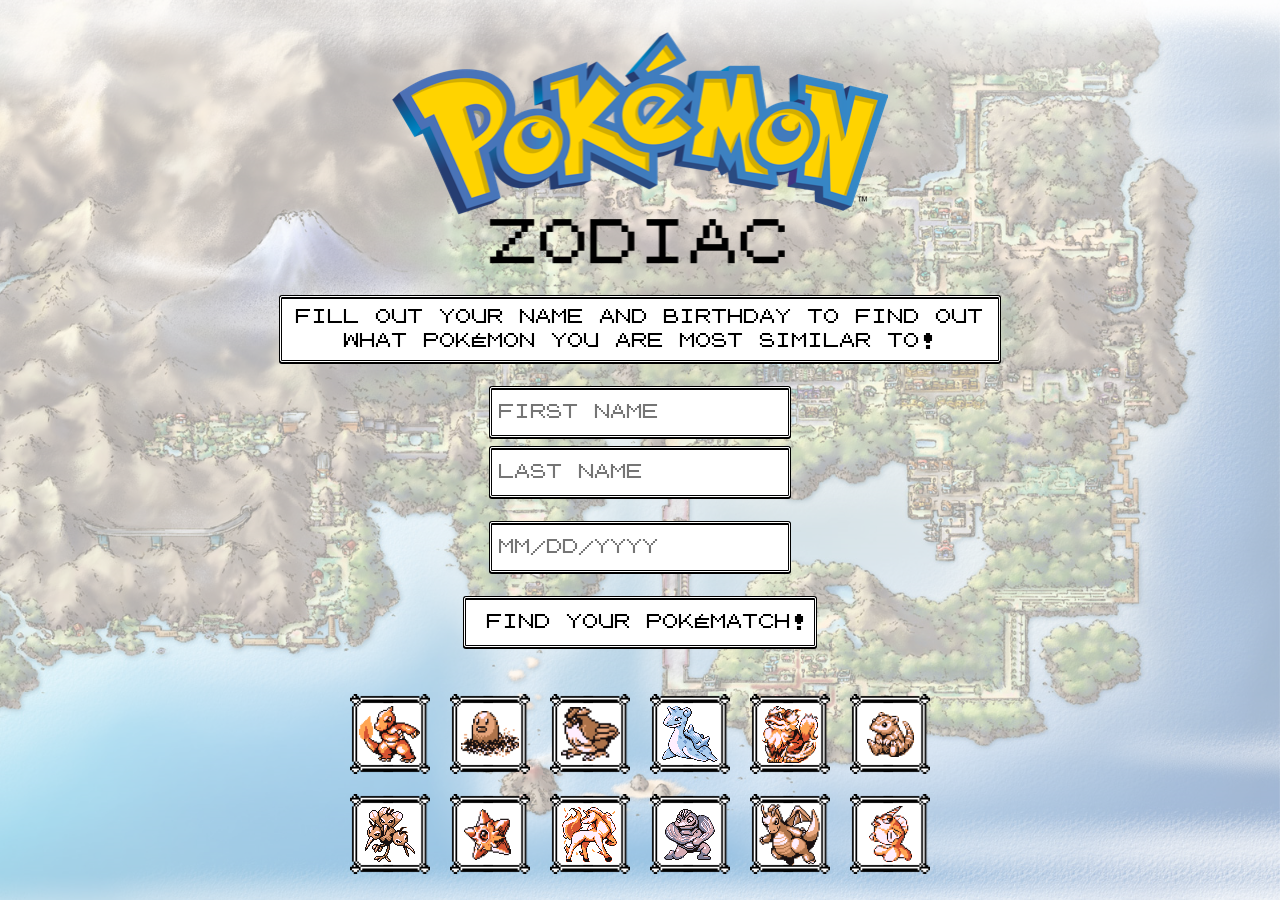
==== commit adb3e06e: "updates" ====
--- a/index.html
+++ b/index.html
@@ -28,7 +28,8 @@
             
             <input type="text" name="firstName" id="fName" class="pokeTextBox" placeholder="First Name" required><br>
             <input type="text" name="lastName" id="lName" class="pokeTextBox" placeholder="Last Name" required><br>
-            <input type="date" name="birthday" id="bday" class="pokeTextBox" required><br>
+            <!-- <input type="date" name="birthday" id="bday" class="pokeTextBox" required><br> -->
+            <input type="text" name="birthday" id="bday" class="pokeTextBox" placeholder="MM/DD/YYYY" required><br>
 
             <input type="submit" class="submit pokeTextBox" value="Find Your PokéMatch!">
             
@@ -62,9 +63,7 @@
 
           <div class="row">
             <div class="col-4">
-              <p class="dexReading" id="charRead">Like a Charmeleon, you are a confident person who won't stop until you've 
-                gotten what you want. One weakness of yours is that you're hot-headed and 
-                will scratch anyone who makes you mad with your razor-sharp claws.</p>
+              <p class="dexReading" id="chaRead"></p>
             
               <a href="#top"><button class="closeDex pokeTextBox" onclick="clearZodiac(), showForm()">Close</button></a>
             </div> 
@@ -96,7 +95,7 @@
 
               <div class="row">
                 <div class="col-4">
-                  <p class="dexReading" id="digRead">As a Diglett, you are reliable, practical, and responsible. You won't let another Diglett down, or let those pesky humans build a dam in your forest. However, being possesive is one of your weaknesses that you need to work on.</p>
+                  <p class="dexReading" id="digRead"></p>
                 
                   <a href="#top"><button class="closeDex pokeTextBox" onclick="clearZodiac(), showForm()">Close</button></a>
                 </div> 
@@ -115,7 +114,7 @@
                   <p><b>No. 016</b></p>
                 </div>
               </div>
-            </div>
+            
   
               <div class="col-2">
                 <div class="dexDesc">
@@ -125,12 +124,13 @@
                   WT <b>4lb</b>
                 </div>
               </div>
-  
-              <div class="dexLine"></div>
-
-              <div class="row">
-                <div class="col-4">
-                  <p class="dexReading" id="pidgRead">Like a Pidgey, you are a gentle, affectionate person who doesn't like to get into fights if you don't have to. However, if danger approaches, you will kick up sand into your opponent's face to get away. Being nervous like this is one of your weaknesses.</p>
+            </div>
+            
+              <div class="dexLine"></div>
+
+              <div class="row">
+                <div class="col-4">
+                  <p class="dexReading" id="pidRead"></p>
                 
                   <a href="#top"><button class="closeDex pokeTextBox" onclick="clearZodiac(), showForm()">Close</button></a>
                 </div> 
@@ -149,7 +149,7 @@
                   <p><b>No. 131</b></p>
                 </div>
               </div>
-            </div>
+            
   
               <div class="col-2">
                 <div class="dexDesc">
@@ -159,12 +159,13 @@
                   WT <b>485lb</b>
                 </div>
               </div>
-  
-              <div class="dexLine"></div>
-
-              <div class="row">
-                <div class="col-4">
-                  <p class="dexReading" id="">As a Lapras, you are a very loyal, emotional, and sympathetic person. You will ferry your friends to safety if they need it. However, you can be moody (possibly since you have been hunted to near extinction), and also insecure.</p>
+            </div>
+            
+              <div class="dexLine"></div>
+
+              <div class="row">
+                <div class="col-4">
+                  <p class="dexReading" id="lapRead"></p>
                 
                   <a href="#top"><button class="closeDex pokeTextBox" onclick="clearZodiac(), showForm()">Close</button></a>
                 </div> 
@@ -183,7 +184,7 @@
                   <p><b>No. 059</b></p>
                 </div>
               </div>
-            </div>
+            
   
               <div class="col-2">
                 <div class="dexDesc">
@@ -193,12 +194,13 @@
                   WT <b>341.7lb</b>
                 </div>
               </div>
-  
-              <div class="dexLine"></div>
-
-              <div class="row">
-                <div class="col-4">
-                  <p class="dexReading" id="">Like an Arcanine, you enjoy being admired for your beauty and magnificence. However, sometimes this admiration can make you a bit arrogant and self-centered. But you also are very warm-hearted, generous, and cheerful, always looking on the bright side of life. You can cheer your friends up easily when they're down.</p>
+            </div>
+            
+              <div class="dexLine"></div>
+
+              <div class="row">
+                <div class="col-4">
+                  <p class="dexReading" id="arcRead"></p>
                 
                   <a href="#top"><button class="closeDex pokeTextBox" onclick="clearZodiac(), showForm()">Close</button></a>
                 </div> 
@@ -217,7 +219,7 @@
                   <p><b>No. 059</b></p> 
                 </div>
               </div>
-            </div>
+            
   
               <div class="col-2">
                 <div class="dexDesc">
@@ -227,12 +229,13 @@
                   WT <b>26.5lb</b>
                 </div>
               </div>
-  
-              <div class="dexLine"></div>
-
-              <div class="row">
-                <div class="col-4">
-                  <p class="dexReading" id="">As a Sandshrew, you can adapt easily to whatever is thrown at you in life. You are very analytical in how you approach tasks, but can also be overly critical of yourself, possibly working too much and pushing people away because of it.</p>
+            </div>
+            
+              <div class="dexLine"></div>
+
+              <div class="row">
+                <div class="col-4">
+                  <p class="dexReading" id="sanRead"></p>
                 
                   <a href="#top"><button class="closeDex pokeTextBox" onclick="clearZodiac(), showForm()">Close</button></a>
                 </div> 
@@ -251,7 +254,7 @@
                   <p><b>No. 085</b></p>
                 </div>
               </div>
-            </div>
+            
   
               <div class="col-2">
                 <div class="dexDesc">
@@ -261,12 +264,13 @@
                   WT <b>187.8lb</b>
                 </div>
               </div>
-  
-              <div class="dexLine"></div>
-
-              <div class="row">
-                <div class="col-4">
-                  <p class="dexReading" id="">Like a Dodrio, you are very good at cooperating within your own mind, and can execute detailed plans easily. Because of this, you are very diplomatic as well. At some times, however, you can be indecisive as to what to do in some situations.</p>
+            </div>
+            
+              <div class="dexLine"></div>
+
+              <div class="row">
+                <div class="col-4">
+                  <p class="dexReading" id="dodRead"></p>
                 
                   <a href="#top"><button class="closeDex pokeTextBox" onclick="clearZodiac(), showForm()">Close</button></a>
                 </div> 
@@ -285,7 +289,7 @@
                   <p><b>No. 120</b></p>
                 </div>
               </div>
-            </div>
+           
   
               <div class="col-2">
                 <div class="dexDesc">
@@ -295,12 +299,13 @@
                   WT <b>76.1lb</b>
                 </div>
               </div>
-  
-              <div class="dexLine"></div>
-
-              <div class="row">
-                <div class="col-4">
-                  <p class="dexReading" id="">As a Staryu, you are very resourceful and brave in a battle, being able to regenerate any part of yourself at will. However, not wanting anybody to figure out your one weak spot, you can be distrusting and secretive.</p>
+            </div>
+            
+              <div class="dexLine"></div>
+
+              <div class="row">
+                <div class="col-4">
+                  <p class="dexReading" id="staRead"></p>
                 
                   <a href="#top"><button class="closeDex pokeTextBox" onclick="clearZodiac(), showForm()">Close</button></a>
                 </div> 
@@ -319,7 +324,7 @@
                   <p><b>No. 078</b></p>
                 </div>
               </div>
-            </div>
+            
   
               <div class="col-2">
                 <div class="dexDesc">
@@ -329,12 +334,13 @@
                   WT <b>209.4lb</b>
                 </div>
               </div>
-  
-              <div class="dexLine"></div>
-
-              <div class="row">
-                <div class="col-4">
-                  <p class="dexReading" id="">Like a Rapidash, you enjoy freedom, traveling fast, and being in the great outdoors. You really just love to run, and will chase after anything at top speed if you see that it's faster than you. However, because of being so speedy all the time, you can be really impatient when things get slow for you.</p>
+            </div>
+            
+              <div class="dexLine"></div>
+
+              <div class="row">
+                <div class="col-4">
+                  <p class="dexReading" id="rapRead"></p>
                 
                   <a href="#top"><button class="closeDex pokeTextBox" onclick="clearZodiac(), showForm()">Close</button></a>
                 </div> 
@@ -353,7 +359,7 @@
                   <p><b>No. 067</b></p>
                 </div>
               </div>
-            </div>
+            
   
               <div class="col-2">
                 <div class="dexDesc">
@@ -363,12 +369,13 @@
                   WT <b>155.4lb</b>
                 </div>
               </div>
-  
-              <div class="dexLine"></div>
-
-              <div class="row">
-                <div class="col-4">
-                  <p class="dexReading" id="">As a Machoke, you are responsible and disciplined, always going to the gym on time. You also enjoy helping friends move and will carry all their stuff for them. However, due to your disciplined nature, you can be somewhat condescending at times to others.</p>
+            </div>
+            
+              <div class="dexLine"></div>
+
+              <div class="row">
+                <div class="col-4">
+                  <p class="dexReading" id="macRead"></p>
                 
                   <a href="#top"><button class="closeDex pokeTextBox" onclick="clearZodiac(), showForm()">Close</button></a>
                 </div> 
@@ -387,7 +394,7 @@
                   <p><b>No. 149</b></p>
                 </div>
               </div>
-            </div>
+           
   
               <div class="col-2">
                 <div class="dexDesc">
@@ -397,12 +404,13 @@
                   WT <b>463lb</b>
                 </div>
               </div>
-  
-              <div class="dexLine"></div>
-
-              <div class="row">
-                <div class="col-4">
-                  <p class="dexReading" id="">Like a Dragonite, you are very progressive in your ideologies, and are extremely independent. You do like to spend time with friends a lot, but can be uncompromising and temperamental at times.</p>
+            </div>
+            
+              <div class="dexLine"></div>
+
+              <div class="row">
+                <div class="col-4">
+                  <p class="dexReading" id="draRead"></p>
                 
                   <a href="#top"><button class="closeDex pokeTextBox" onclick="clearZodiac(), showForm()">Close</button></a>
                 </div> 
@@ -421,7 +429,7 @@
                   <p><b>No. 118</b></p>
                 </div>
               </div>
-            </div>
+            
   
               <div class="col-2">
                 <div class="dexDesc">
@@ -431,12 +439,13 @@
                   WT <b>33.1lb</b>
                 </div>
               </div>
-  
-              <div class="dexLine"></div>
-
-              <div class="row">
-                <div class="col-4">
-                  <p class="dexReading" id="">As a Goldeen, you really enjoy a good swim in your local river. To your friends, you are known as the Water Queen/King. You are also a very compassionate, gentle, and artistic person. However, you can sometimes be overly trusting of people, as well as too fearful of what lies ahead in the great river of life.</p>
+            </div>
+
+              <div class="dexLine"></div>
+
+              <div class="row">
+                <div class="col-4">
+                  <p class="dexReading" id="golRead"></p>
                 
                   <a href="#top"><button class="closeDex pokeTextBox" onclick="clearZodiac(), showForm()">Close</button></a>
                 </div> 
@@ -451,7 +460,7 @@
         <div class="buttons">
 
           <div class="pokebuttons">
-            <a href="#dexBox"><img src="images/pokemon-sprites/charmeleon-sprite.png" alt="Charmeleon Sprite" class="pokeicon" id="cha" onclick="displayPokedex()"></a>
+            <a href="#dexBox"><img src="images/pokemon-sprites/charmeleon-sprite.png" alt="Charmeleon Sprite" class="pokeicon" id="cha"></a>
             <a href="#dexBox"><img src="images/pokemon-sprites/diglett-sprite.png" alt="Diglett Sprite" class="pokeicon" id="dig"></a>
             <a href="#dexBox"><img src="images/pokemon-sprites/pidgey-sprite.png" alt="Pidgey Sprite" class="pokeicon" id="pid"></a>
             <a href="#dexBox"><img src="images/pokemon-sprites/lapras-sprite.png" alt="Lapras Sprite" class="pokeicon" id="lap"></a>
@@ -468,7 +477,7 @@
             <a href="#dexBox"><img src="images/pokemon-sprites/goldeen-sprite.png" alt="Goldeen Sprite" class="pokeicon" id="gol"></a>
           </div>
 
-          <audio>
+          <!-- <audio>
             <source src="sounds/charmeleon.wav" type="audio/wav" id="chaAud">
             <source src="sounds/diglett.wav" type="audio/wav" id="digAud">
             <source src="sounds/pidgey.wav" type="audio/wav" id="pidAud">
@@ -481,8 +490,69 @@
             <source src="sounds/machoke.wav" type="audio/wav" id="macAud">
             <source src="sounds/dragonite.wav" type="audio/wav" id="draAud">
             <source src="sounds/goldeen.wav" type="audio/wav" id="golAud">
-            
-          </audio>
+          </audio> -->
+
+          <!-- All the Pokémon sounds for when their zodiac is opened --> 
+          <audio id="chaAud">
+            <source src="sounds/charmeleon.wav" type="audio/wav">
+            <source src="sounds/charmeleon.mp3" type="audio/mpeg">
+          </audio>
+
+          <audio id="digAud">
+            <source src="sounds/diglett.wav" type="audio/wav">
+            <source src="sounds/diglett.mp3" type="audio/mpeg">
+          </audio>
+
+          <audio id="pidAud">
+            <source src="sounds/pidgey.wav" type="audio/wav">
+            <source src="sounds/pidgey.mp3" type="audio/mpeg">
+          </audio>
+
+          <audio id="lapAud">
+            <source src="sounds/lapras.wav" type="audio/wav">
+            <source src="sounds/lapras.mp3" type="audio/mpeg">
+          </audio>
+
+          <audio id="arcAud">
+            <source src="sounds/arcanine.wav" type="audio/wav">
+            <source src="sounds/arcanine.mp3" type="audio/mpeg">
+          </audio>
+
+          <audio id="sanAud">
+            <source src="sounds/sandshrew.wav" type="audio/wav">
+            <source src="sounds/sandshrew.mp3" type="audio/mpeg">
+          </audio>
+
+          <audio id="dodAud">
+            <source src="sounds/dodrio.wav" type="audio/wav">
+            <source src="sounds/dodrio.mp3" type="audio/mpeg">
+          </audio>
+
+          <audio id="staAud">
+            <source src="sounds/staryu.wav" type="audio/wav">
+            <source src="sounds/staryu.mp3" type="audio/mpeg">
+          </audio>
+
+          <audio id="rapAud">
+            <source src="sounds/rapidash.wav" type="audio/wav">
+            <source src="sounds/rapidash.mp3" type="audio/mpeg">
+          </audio>
+
+          <audio id="macAud">
+            <source src="sounds/machoke.wav" type="audio/wav">
+            <source src="sounds/machoke.mp3" type="audio/mpeg">
+          </audio>
+
+          <audio id="draAud">
+            <source src="sounds/dragonite.wav" type="audio/wav">
+            <source src="sounds/dragonite.mp3" type="audio/mpeg">
+          </audio>
+
+          <audio id="golAud">
+            <source src="sounds/goldeen.wav" type="audio/wav">
+            <source src="sounds/goldeen.mp3" type="audio/mpeg">
+          </audio>
+
 
         </div>
 
--- a/main.css
+++ b/main.css
@@ -24,6 +24,10 @@
 	overflow: auto;
 	text-align: center;
 	margin: 0 0.5rem;
+}
+
+a {
+	text-decoration: none;
 }
 
 /* This is the background region map for the website */
@@ -108,7 +112,8 @@
 	margin: 0.3125rem auto;
 }
 
-input[type=date] {
+/* input[type=date] { */
+#bday {
   	margin: 1.25rem auto;
 }
 
@@ -151,99 +156,6 @@
 	animation-iteration-count: infinite;
 }
 
-@keyframes bump {
-	0.00% { transform: matrix3d(1, 0, 0, 0, 0, 1, 0, 0, 0, 0, 1, 0, 0, 0, 0, 1); }
-	1.11% { transform: matrix3d(1, 0, 0, 0, 0, 1, 0, 0, 0, 0, 1, 0, 0, 0, 0, 1); }
-	2.22% { transform: matrix3d(1, 0, 0, 0, 0, 1, 0, 0, 0, 0, 1, 0, 0, 0, 0, 1); }
-	3.33% { transform: matrix3d(1, 0, 0, 0, 0, 1, 0, 0, 0, 0, 1, 0, 0, 0, 0, 1); }
-	4.44% { transform: matrix3d(1, 0, 0, 0, 0, 1, 0, 0, 0, 0, 1, 0, 0, 0, 0, 1); }
-	5.56% { transform: matrix3d(1, 0, 0, 0, 0, 1, 0, 0, 0, 0, 1, 0, 0, 0, 0, 1); }
-	6.67% { transform: matrix3d(1, 0, 0, 0, 0, 1, 0, 0, 0, 0, 1, 0, 0, 0, 0, 1); }
-	7.78% { transform: matrix3d(1, 0, 0, 0, 0, 1, 0, 0, 0, 0, 1, 0, 0, 0, 0, 1); }
-	8.89% { transform: matrix3d(1, 0, 0, 0, 0, 1, 0, 0, 0, 0, 1, 0, 0, 0, 0, 1); }
-	10.00% { transform: matrix3d(1, 0, 0, 0, 0, 1, 0, 0, 0, 0, 1, 0, 0, 0, 0, 1); }
-	11.11% { transform: matrix3d(1, 0, 0, 0, 0, 1, 0, 0, 0, 0, 1, 0, 0, 0, 0, 1); }
-	12.22% { transform: matrix3d(1, 0, 0, 0, 0, 1, 0, 0, 0, 0, 1, 0, 0, 0, 0, 1); }
-	13.33% { transform: matrix3d(1, 0, 0, 0, 0, 1, 0, 0, 0, 0, 1, 0, 0, 0, 0, 1); }
-	14.44% { transform: matrix3d(1, 0, 0, 0, 0, 1, 0, 0, 0, 0, 1, 0, 0, 0, 0, 1); }
-	15.56% { transform: matrix3d(1, 0, 0, 0, 0, 1, 0, 0, 0, 0, 1, 0, 0, 0, 0, 1); }
-	16.67% { transform: matrix3d(1, 0, 0, 0, 0, 1, 0, 0, 0, 0, 1, 0, 0, 0, 0, 1); }
-	17.78% { transform: matrix3d(1, 0, 0, 0, 0, 1, 0, 0, 0, 0, 1, 0, 0, 0, 0, 1); }
-	18.89% { transform: matrix3d(1, 0, 0, 0, 0, 1, 0, 0, 0, 0, 1, 0, 0, 0, 0, 1); }
-	20.00% { transform: matrix3d(1, 0, 0, 0, 0, 1, 0, 0, 0, 0, 1, 0, 0, 0, 0, 1); }
-	21.11% { transform: matrix3d(1, 0, 0, 0, 0, 1, 0, 0, 0, 0, 1, 0, 0, 0, 0, 1); }
-	22.22% { transform: matrix3d(1, 0, 0, 0, 0, 1, 0, 0, 0, 0, 1, 0, 0, 0, 0, 1); }
-	23.33% { transform: matrix3d(1, 0, 0, 0, 0, 1, 0, 0, 0, 0, 1, 0, 0, 0, 0, 1); }
-	24.44% { transform: matrix3d(1, 0, 0, 0, 0, 1, 0, 0, 0, 0, 1, 0, 0, 0, 0, 1); }
-	25.56% { transform: matrix3d(1, 0, 0, 0, 0, 1, 0, 0, 0, 0, 1, 0, 0, 0, 0, 1); }
-	26.67% { transform: matrix3d(1, 0, 0, 0, 0, 1, 0, 0, 0, 0, 1, 0, 0, 0, 0, 1); }
-	27.78% { transform: matrix3d(1, 0, 0, 0, 0, 1, 0, 0, 0, 0, 1, 0, 0, 0, 0, 1); }
-	28.89% { transform: matrix3d(1, 0, 0, 0, 0, 1, 0, 0, 0, 0, 1, 0, 0, 0, 0, 1); }
-	30.00% { transform: matrix3d(1, 0, 0, 0, 0, 1, 0, 0, 0, 0, 1, 0, 0, 0, 0, 1); }
-	31.11% { transform: matrix3d(1, 0, 0, 0, 0, 1, 0, 0, 0, 0, 1, 0, 0, 0, 0, 1); }
-	32.22% { transform: matrix3d(1, 0, 0, 0, 0, 1, 0, 0, 0, 0, 1, 0, 0, 0, 0, 1); }
-	33.33% { transform: matrix3d(1, 0, 0, 0, 0, 1, 0, 0, 0, 0, 1, 0, 0, 0, 0, 1); }
-	34.44% { transform: matrix3d(1, 0, 0, 0, 0, 1, 0, 0, 0, 0, 1, 0, 0, 0, 0, 1); }
-	35.56% { transform: matrix3d(1, 0, 0, 0, 0, 1, 0, 0, 0, 0, 1, 0, 0, 0, 0, 1); }
-	36.67% { transform: matrix3d(1, 0, 0, 0, 0, 1, 0, 0, 0, 0, 1, 0, 0, 0, 0, 1); }
-	37.78% { transform: matrix3d(1, 0, 0, 0, 0, 1, 0, 0, 0, 0, 1, 0, 0, 0, 0, 1); }
-	38.89% { transform: matrix3d(1, 0, 0, 0, 0, 1, 0, 0, 0, 0, 1, 0, 0, 0, 0, 1); }
-	40.00% { transform: matrix3d(1, 0, 0, 0, 0, 1, 0, 0, 0, 0, 1, 0, 0, 0, 0, 1); }
-	41.11% { transform: matrix3d(1, 0, 0, 0, 0, 1, 0, 0, 0, 0, 1, 0, 0, 0, 0, 1); }
-	42.22% { transform: matrix3d(1, 0, 0, 0, 0, 1, 0, 0, 0, 0, 1, 0, 0, 0, 0, 1); }
-	43.33% { transform: matrix3d(1, 0, 0, 0, 0, 1, 0, 0, 0, 0, 1, 0, 0, 0, 1, 1); }
-	44.44% { transform: matrix3d(1, 0, 0, 0, 0, 1, 0, 0, 0, 0, 1, 0, 3.353, 0, 1, 1); }
-	45.56% { transform: matrix3d(1, 0, 0, 0, 0, 1, 0, 0, 0, 0, 1, 0, 4.54, 0, 1, 1); }
-	46.67% { transform: matrix3d(1, 0, 0, 0, 0, 1, 0, 0, 0, 0, 1, 0, 4.426, 0, 1, 1); }
-	47.78% { transform: matrix3d(1, 0, 0, 0, 0, 1, 0, 0, 0, 0, 1, 0, 3.679, 0, 1, 1); }
-	48.89% { transform: matrix3d(1, 0, 0, 0, 0, 1, 0, 0, 0, 0, 1, 0, 2.731, 0, 1, 1); }
-	50.00% { transform: matrix3d(1, 0, 0, 0, 0, 1, 0, 0, 0, 0, 1, 0, 1.803, 0, 1, 1); }
-	51.11% { transform: matrix3d(1, 0, 0, 0, 0, 1, 0, 0, 0, 0, 1, 0, 1.067, 0, 1, 1); }
-	52.22% { transform: matrix3d(1, 0, 0, 0, 0, 1, 0, 0, 0, 0, 1, 0, 0.529, 0, 1, 1); }
-	53.33% { transform: matrix3d(1, 0, 0, 0, 0, 1, 0, 0, 0, 0, 1, 0, 0.165, 0, 1, 1); }
-	54.44% { transform: matrix3d(1, 0, 0, 0, 0, 1, 0, 0, 0, 0, 1, 0, -0.038, 0, 1, 1); }
-	55.56% { transform: matrix3d(1, 0, 0, 0, 0, 1, 0, 0, 0, 0, 1, 0, -0.136, 0, 1, 1); }
-	56.67% { transform: matrix3d(1, 0, 0, 0, 0, 1, 0, 0, 0, 0, 1, 0, -0.164, 0, 2, 1); }
-	57.78% { transform: matrix3d(1, 0, 0, 0, 0, 1, 0, 0, 0, 0, 1, 0, 3.201, 0, 2, 1); }
-	58.89% { transform: matrix3d(1, 0, 0, 0, 0, 1, 0, 0, 0, 0, 1, 0, 4.416, 0, 2, 1); }
-	60.00% { transform: matrix3d(1, 0, 0, 0, 0, 1, 0, 0, 0, 0, 1, 0, 4.338, 0, 2, 1); }
-	61.11% { transform: matrix3d(1, 0, 0, 0, 0, 1, 0, 0, 0, 0, 1, 0, 3.621, 0, 2, 1); }
-	62.22% { transform: matrix3d(1, 0, 0, 0, 0, 1, 0, 0, 0, 0, 1, 0, 2.698, 0, 2, 1); }
-	63.33% { transform: matrix3d(1, 0, 0, 0, 0, 1, 0, 0, 0, 0, 1, 0, 1.788, 0, 2, 1); }
-	64.44% { transform: matrix3d(1, 0, 0, 0, 0, 1, 0, 0, 0, 0, 1, 0, 1.064, 0, 2, 1); }
-	65.56% { transform: matrix3d(1, 0, 0, 0, 0, 1, 0, 0, 0, 0, 1, 0, 0.531, 0, 2, 1); }
-	66.67% { transform: matrix3d(1, 0, 0, 0, 0, 1, 0, 0, 0, 0, 1, 0, 0.171, 0, 2, 1); }
-	67.78% { transform: matrix3d(1, 0, 0, 0, 0, 1, 0, 0, 0, 0, 1, 0, -0.032, 0, 2, 1); }
-	68.89% { transform: matrix3d(1, 0, 0, 0, 0, 1, 0, 0, 0, 0, 1, 0, -0.13, 0, 2, 1); }
-	70.00% { transform: matrix3d(1, 0, 0, 0, 0, 1, 0, 0, 0, 0, 1, 0, -0.16, 0, 2, 1); }
-	71.11% { transform: matrix3d(1, 0, 0, 0, 0, 1, 0, 0, 0, 0, 1, 0, -0.15, 0, 2, 1); }
-	72.22% { transform: matrix3d(1, 0, 0, 0, 0, 1, 0, 0, 0, 0, 1, 0, -0.121, 0, 2, 1); }
-	73.33% { transform: matrix3d(1, 0, 0, 0, 0, 1, 0, 0, 0, 0, 1, 0, -0.087, 0, 2, 1); }
-	74.44% { transform: matrix3d(1, 0, 0, 0, 0, 1, 0, 0, 0, 0, 1, 0, -0.057, 0, 2, 1); }
-	75.56% { transform: matrix3d(1, 0, 0, 0, 0, 1, 0, 0, 0, 0, 1, 0, -0.033, 0, 2, 1); }
-	76.67% { transform: matrix3d(1, 0, 0, 0, 0, 1, 0, 0, 0, 0, 1, 0, -0.015, 0, 2, 1); }
-	77.78% { transform: matrix3d(1, 0, 0, 0, 0, 1, 0, 0, 0, 0, 1, 0, -0.004, 0, 2, 1); }
-	78.89% { transform: matrix3d(1, 0, 0, 0, 0, 1, 0, 0, 0, 0, 1, 0, 0.002, 0, 2, 1); }
-	80.00% { transform: matrix3d(1, 0, 0, 0, 0, 1, 0, 0, 0, 0, 1, 0, 0.005, 0, 2, 1); }
-	81.11% { transform: matrix3d(1, 0, 0, 0, 0, 1, 0, 0, 0, 0, 1, 0, 0.006, 0, 2, 1); }
-	82.22% { transform: matrix3d(1, 0, 0, 0, 0, 1, 0, 0, 0, 0, 1, 0, 0.005, 0, 2, 1); }
-	83.33% { transform: matrix3d(1, 0, 0, 0, 0, 1, 0, 0, 0, 0, 1, 0, 0.004, 0, 2, 1); }
-	84.44% { transform: matrix3d(1, 0, 0, 0, 0, 1, 0, 0, 0, 0, 1, 0, 0.003, 0, 2, 1); }
-	85.56% { transform: matrix3d(1, 0, 0, 0, 0, 1, 0, 0, 0, 0, 1, 0, 0.002, 0, 2, 1); }
-	86.67% { transform: matrix3d(1, 0, 0, 0, 0, 1, 0, 0, 0, 0, 1, 0, 0.001, 0, 2, 1); }
-	87.78% { transform: matrix3d(1, 0, 0, 0, 0, 1, 0, 0, 0, 0, 1, 0, 0, 0, 2, 1); }
-	88.89% { transform: matrix3d(1, 0, 0, 0, 0, 1, 0, 0, 0, 0, 1, 0, 0, 0, 2, 1); }
-	90.00% { transform: matrix3d(1, 0, 0, 0, 0, 1, 0, 0, 0, 0, 1, 0, -0, 0, 2, 1); }
-	91.11% { transform: matrix3d(1, 0, 0, 0, 0, 1, 0, 0, 0, 0, 1, 0, -0, 0, 2, 1); }
-	92.22% { transform: matrix3d(1, 0, 0, 0, 0, 1, 0, 0, 0, 0, 1, 0, -0, 0, 2, 1); }
-	93.33% { transform: matrix3d(1, 0, 0, 0, 0, 1, 0, 0, 0, 0, 1, 0, -0, 0, 2, 1); }
-	94.44% { transform: matrix3d(1, 0, 0, 0, 0, 1, 0, 0, 0, 0, 1, 0, -0, 0, 2, 1); }
-	95.56% { transform: matrix3d(1, 0, 0, 0, 0, 1, 0, 0, 0, 0, 1, 0, -0, 0, 2, 1); }
-	96.67% { transform: matrix3d(1, 0, 0, 0, 0, 1, 0, 0, 0, 0, 1, 0, -0, 0, 2, 1); }
-	97.78% { transform: matrix3d(1, 0, 0, 0, 0, 1, 0, 0, 0, 0, 1, 0, -0, 0, 2, 1); }
-	98.89% { transform: matrix3d(1, 0, 0, 0, 0, 1, 0, 0, 0, 0, 1, 0, -0, 0, 2, 1); }
-	100.00% { transform: matrix3d(1, 0, 0, 0, 0, 1, 0, 0, 0, 0, 1, 0, -0, 0, 2, 1); }
-} */
 
 /* Pokemon Sprite buttons at the bottom of the page */
 .buttons {
@@ -323,39 +235,22 @@
 .col-4 {width: 100%;}
 
 
-
-@media screen and (max-width: 23.375rem /*374px*/) {
-	[class*="col-"] {
-		width: 100%;
-	}
-
-	.pokePic {
-		width: 150px;
-	}
-}
-
-@media screen and (min-width: 751px) {
-	.dexEntry {
-		width: 750px !important;
-	}
-}
-
 .dexEntry {
 	font-size: 1rem;
   	font-family: 'pokemon_gbregular';
-	text-transform: uppercase;
+	text-transform: none;
 
 	display: none;
 	
-	padding: 1.5rem;
+	/* padding: 1.5rem; */
 	margin: 0.3125rem auto;
 	width: 98%;
-	max-width: 23.4375rem /*375px*/;
+	max-width: 25rem /*375px*/;
 	
 	background-color: rgba(255,255,255,1.00);
 	border: 9px solid rgba(76,76,76,1.00);
 	box-shadow:  inset 4px 4px 0px rgba(0,0,0,1.00), inset -4px -4px 0px rgba(0,0,0,1.00);
-	border-radius: 3px;
+	border-radius: 2px;
 	
 	overflow: auto;
 }
@@ -363,10 +258,10 @@
 .dexEntry.showZodiac { 
 	display: block;
 	
-	animation: openIn 2000ms linear both;
-}
-
-@keyframes openIn {
+	animation: openDex 2000ms linear both;
+}
+
+@keyframes openDex {
 	0.00% { transform: matrix3d(1, 0, 0, 0, 0, 0, 0, 0, 0, 0, 1, 0, 0, 0, 0, 1); }
 	1.67% { transform: matrix3d(1, 0, 0, 0, 0, 0.186, 0, 0, 0, 0, 1, 0, 0, 0, 0, 1); }
 	3.33% { transform: matrix3d(1, 0, 0, 0, 0, 0.345, 0, 0, 0, 0, 1, 0, 0, 0, 0, 1); }
@@ -442,8 +337,12 @@
 	margin: 0;
 }
 
+.dexPic, .dexDesc {
+	margin-top: 1.5rem;
+}
+
 .dexDesc {
-	margin-bottom: 1rem;
+	margin: 1.5rem auto 0 auto;
 	line-height: 1.75rem;
 }
 
@@ -453,17 +352,13 @@
 
 	margin-top: 1rem;
 
-	border: 2px solid black;
-}
-
-.dexEntry {
-	text-transform: none;
+	border: 3px solid black;
 }
 
 .dexReading {
 	font-size: 0.875rem;
 	line-height: 1.5rem;
-	margin-top: 1rem;
+	margin: 1rem 1.5rem 1.5rem 1.5rem;
 }
 
 .inputForm.showZodiac {
@@ -477,14 +372,38 @@
 
 	padding: 0.5rem;
 	width: auto;
-	margin: 1rem auto 0 auto;
-}
+	margin: 1rem 0 1.5rem 1.5rem;
+}
+
 
 /* Make it look good on other screens */
 
 @media screen and (max-width: 19.9375rem /*319px*/) {
 	.buttons {
 		width: 12.5rem /*200px*/;
+	}
+}
+
+@media screen and (max-width: 23.375rem /*374px*/) {
+	[class*="col-"] {
+		width: 100%;
+	}
+
+	.pokePic {
+		width: 150px;
+	}
+
+	.dexDesc {
+		margin-left: 1.5rem;
+	}
+
+	.submit {
+		white-space: normal;
+		text-align: center;
+	}
+
+	input[value="Find Your PokéMatch!"] {
+		padding: 1rem;
 	}
 }
 
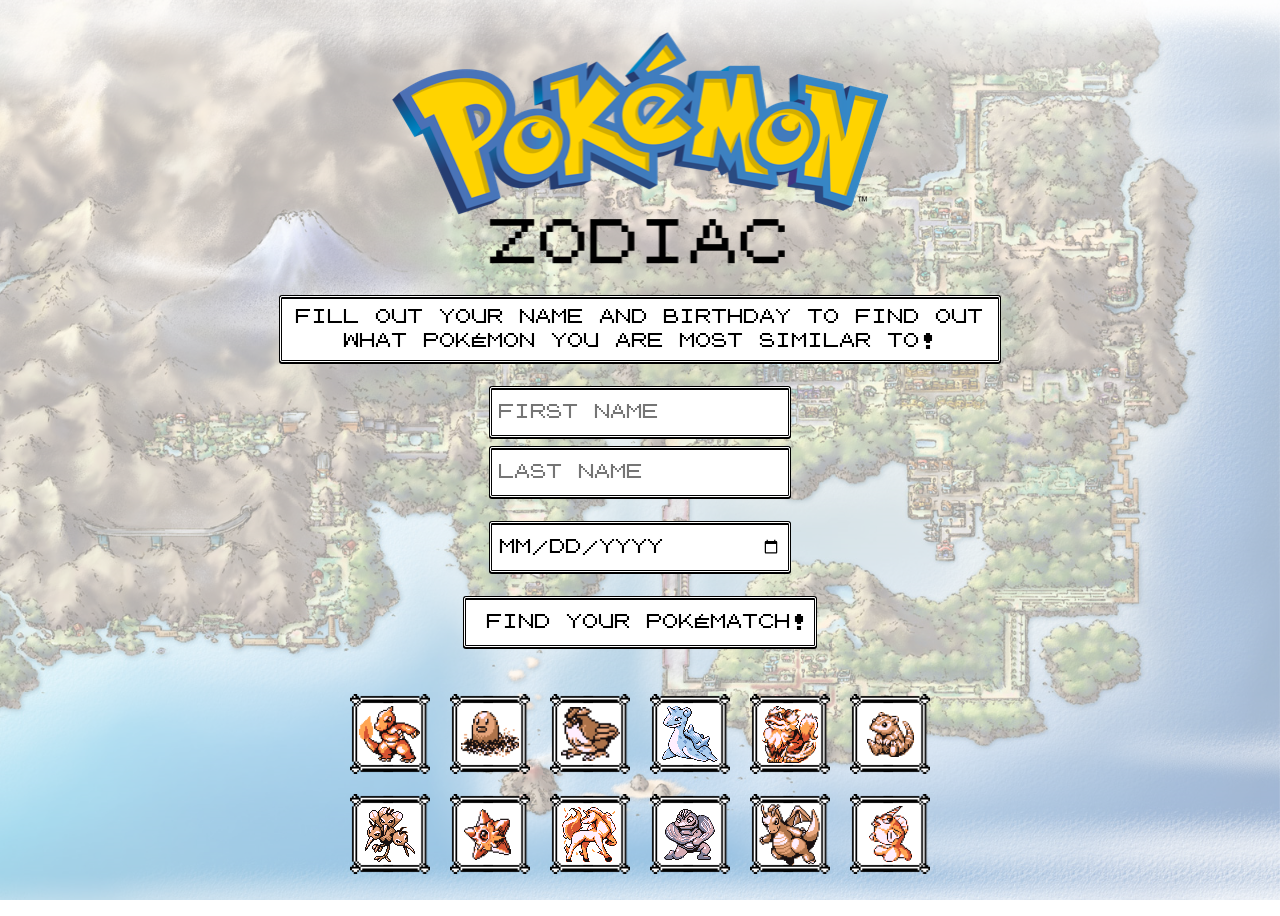
==== commit 19fb943b: "Fixed date entry check on js file" ====
--- a/index.html
+++ b/index.html
@@ -1,6 +1,16 @@
 <!DOCTYPE html>
-<html>
+<html lang="en">
   <head>
+    <!-- Global site tag (gtag.js) - Google Analytics -->
+    <script async src="https://www.googletagmanager.com/gtag/js?id=UA-110994948-1"></script>
+    <script>
+      window.dataLayer = window.dataLayer || [];
+      function gtag(){dataLayer.push(arguments);}
+      gtag('js', new Date());
+
+      gtag('config', 'UA-110994948-1');
+    </script>
+
     <meta charset="utf-8">
     <title>Pokémon Zodiac</title>
     <link rel="stylesheet" href="normalize.css">
@@ -24,16 +34,18 @@
         <div class="inputForm" id="inputForm">
           <p class="infoBox pokeTextBox">Fill out your name and birthday to find out what Pokémon you are most similar to!</p>
 
-          <form id="pokeInfo" method="post" onsubmit="return getPokemon()">
+          <form action="index.html" id="pokeInfo" method="post">
             
             <input type="text" name="firstName" id="fName" class="pokeTextBox" placeholder="First Name" required><br>
             <input type="text" name="lastName" id="lName" class="pokeTextBox" placeholder="Last Name" required><br>
-            <!-- <input type="date" name="birthday" id="bday" class="pokeTextBox" required><br> -->
-            <input type="text" name="birthday" id="bday" class="pokeTextBox" placeholder="MM/DD/YYYY" required><br>
+            <input type="date" name="birthday" id="bday" class="pokeTextBox" placeholder="MM/DD/YYYY" required><br>
 
             <input type="submit" class="submit pokeTextBox" value="Find Your PokéMatch!">
-            
+
           </form>
+
+          <p class="feedback pokeTextBox" id="feedback" hidden>Please enter a valid date in this format: <br>MM/DD/YYYY</p>
+
         </div>
 
 
@@ -477,20 +489,6 @@
             <a href="#dexBox"><img src="images/pokemon-sprites/goldeen-sprite.png" alt="Goldeen Sprite" class="pokeicon" id="gol"></a>
           </div>
 
-          <!-- <audio>
-            <source src="sounds/charmeleon.wav" type="audio/wav" id="chaAud">
-            <source src="sounds/diglett.wav" type="audio/wav" id="digAud">
-            <source src="sounds/pidgey.wav" type="audio/wav" id="pidAud">
-            <source src="sounds/lapras.wav" type="audio/wav" id="lapAud">
-            <source src="sounds/arcanine.wav" type="audio/wav" id="arcAud">
-            <source src="sounds/sandshrew.wav" type="audio/wav" id="sanAud">
-            <source src="sounds/dodrio.wav" type="audio/wav" id="dodAud">
-            <source src="sounds/staryu.wav" type="audio/wav" id="staAud">
-            <source src="sounds/rapidash.wav" type="audio/wav" id="rapAud">
-            <source src="sounds/machoke.wav" type="audio/wav" id="macAud">
-            <source src="sounds/dragonite.wav" type="audio/wav" id="draAud">
-            <source src="sounds/goldeen.wav" type="audio/wav" id="golAud">
-          </audio> -->
 
           <!-- All the Pokémon sounds for when their zodiac is opened --> 
           <audio id="chaAud">
--- a/main.css
+++ b/main.css
@@ -80,6 +80,18 @@
 	margin: 0 auto;
 	margin-bottom: 1.25rem;
 	
+	text-align: center;
+	cursor: default;
+}
+
+.feedback {
+	max-width: 42.3125rem;
+	margin: 0 auto;
+	margin-top: 0.5rem;
+	
+	padding: 0.5rem;
+	border-radius: 0.125rem;
+	line-height: 1.5rem;
 	text-align: center;
 	cursor: default;
 }
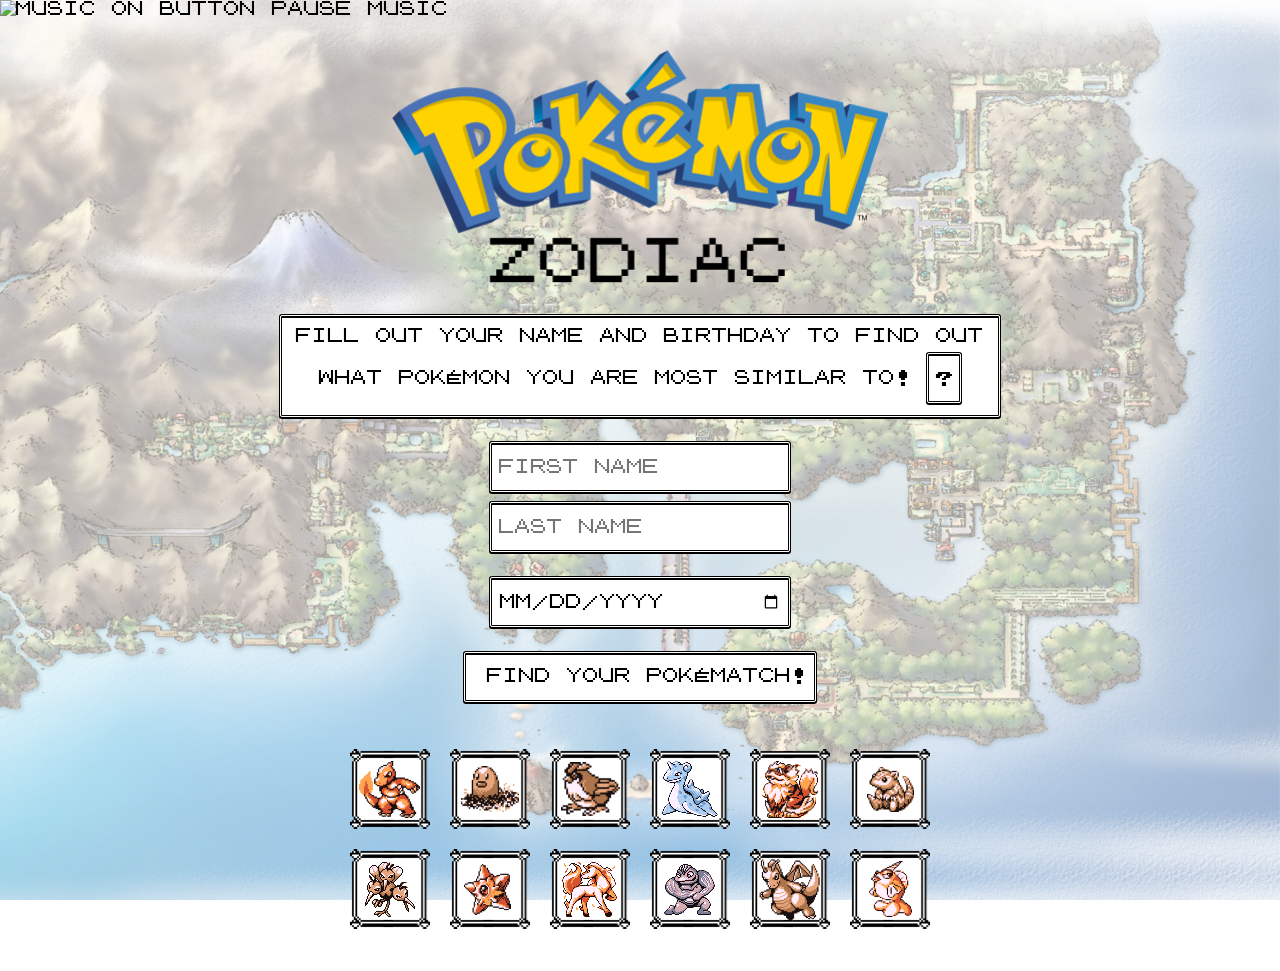
==== commit 0036f5d2: "added meta tag so site looks ok on mobile" ====
--- a/index.html
+++ b/index.html
@@ -2,37 +2,57 @@
 <html lang="en">
   <head>
     <!-- Global site tag (gtag.js) - Google Analytics -->
-    <script async src="https://www.googletagmanager.com/gtag/js?id=UA-110994948-1"></script>
+    <!-- <script async src="https://www.googletagmanager.com/gtag/js?id=UA-110994948-1"></script>
     <script>
       window.dataLayer = window.dataLayer || [];
       function gtag(){dataLayer.push(arguments);}
       gtag('js', new Date());
 
       gtag('config', 'UA-110994948-1');
-    </script>
+    </script> -->
 
     <meta charset="utf-8">
+    <meta name="viewport" content="width=device-width, initial-scale=1">
     <title>Pokémon Zodiac</title>
+
     <link rel="stylesheet" href="normalize.css">
     <link rel="stylesheet" href="main.css">
+
+    <!-- Get favicons for tab icons -->
+    <link rel="apple-touch-icon" sizes="180x180" href="/favicons/apple-touch-icon.png">
+    <link rel="icon" type="image/png" sizes="32x32" href="/favicons/favicon-32x32.png">
+    <link rel="icon" type="image/png" sizes="16x16" href="/favicons/favicon-16x16.png">
+    <link rel="manifest" href="/favicons/manifest.json">
+    <link rel="mask-icon" href="/favicons/safari-pinned-tab.svg" color="#5bbad5">
+    <meta name="theme-color" content="#ffffff">
   </head>
 
   <body>
 
     <div class="background-image"></div>
+
+      <div class="music" id="music">
+        <img class="music-button" id="music-button" src="images/music-on.svg" alt="Music On Button">
+        <span class="music-text" id="music-text">Pause Music</span>
+      </div>
+
 
     <div class="content">
       <div id="top"></div>
+
       <header>
         <img class="pokeLogo" src="images/pokemon-logo.png" alt="Pokémon Zodiac Logo">
       </header>
-      
+     
       <div id="dexBox"></div>
 
       <main>
 
         <div class="inputForm" id="inputForm">
-          <p class="infoBox pokeTextBox">Fill out your name and birthday to find out what Pokémon you are most similar to!</p>
+          <p class="infoBox pokeTextBox">
+            Fill out your name and birthday to find out what Pokémon you are most similar to!
+            <button class="question pokeTextBox" id="question" onclick="displayPokedex('profoak')"> ? </button>
+          </p>
 
           <form action="index.html" id="pokeInfo" method="post">
             
@@ -77,7 +97,7 @@
             <div class="col-4">
               <p class="dexReading" id="chaRead"></p>
             
-              <a href="#top"><button class="closeDex pokeTextBox" onclick="clearZodiac(), showForm()">Close</button></a>
+              <button class="closeDex pokeTextBox" onclick="clearZodiac(), showForm()">Close</button>
             </div> 
           </div>
 
@@ -109,7 +129,7 @@
                 <div class="col-4">
                   <p class="dexReading" id="digRead"></p>
                 
-                  <a href="#top"><button class="closeDex pokeTextBox" onclick="clearZodiac(), showForm()">Close</button></a>
+                  <button class="closeDex pokeTextBox" onclick="clearZodiac(), showForm()">Close</button>
                 </div> 
               </div>
   
@@ -144,7 +164,7 @@
                 <div class="col-4">
                   <p class="dexReading" id="pidRead"></p>
                 
-                  <a href="#top"><button class="closeDex pokeTextBox" onclick="clearZodiac(), showForm()">Close</button></a>
+                  <button class="closeDex pokeTextBox" onclick="clearZodiac(), showForm()">Close</button>
                 </div> 
               </div>
   
@@ -179,7 +199,7 @@
                 <div class="col-4">
                   <p class="dexReading" id="lapRead"></p>
                 
-                  <a href="#top"><button class="closeDex pokeTextBox" onclick="clearZodiac(), showForm()">Close</button></a>
+                  <button class="closeDex pokeTextBox" onclick="clearZodiac(), showForm()">Close</button>
                 </div> 
               </div>
   
@@ -214,7 +234,7 @@
                 <div class="col-4">
                   <p class="dexReading" id="arcRead"></p>
                 
-                  <a href="#top"><button class="closeDex pokeTextBox" onclick="clearZodiac(), showForm()">Close</button></a>
+                  <button class="closeDex pokeTextBox" onclick="clearZodiac(), showForm()">Close</button>
                 </div> 
               </div>
   
@@ -249,7 +269,7 @@
                 <div class="col-4">
                   <p class="dexReading" id="sanRead"></p>
                 
-                  <a href="#top"><button class="closeDex pokeTextBox" onclick="clearZodiac(), showForm()">Close</button></a>
+                  <button class="closeDex pokeTextBox" onclick="clearZodiac(), showForm()">Close</button>
                 </div> 
               </div>
   
@@ -284,7 +304,7 @@
                 <div class="col-4">
                   <p class="dexReading" id="dodRead"></p>
                 
-                  <a href="#top"><button class="closeDex pokeTextBox" onclick="clearZodiac(), showForm()">Close</button></a>
+                  <button class="closeDex pokeTextBox" onclick="clearZodiac(), showForm()">Close</button>
                 </div> 
               </div>
   
@@ -319,7 +339,7 @@
                 <div class="col-4">
                   <p class="dexReading" id="staRead"></p>
                 
-                  <a href="#top"><button class="closeDex pokeTextBox" onclick="clearZodiac(), showForm()">Close</button></a>
+                  <button class="closeDex pokeTextBox" onclick="clearZodiac(), showForm()">Close</button>
                 </div> 
               </div>
   
@@ -354,7 +374,7 @@
                 <div class="col-4">
                   <p class="dexReading" id="rapRead"></p>
                 
-                  <a href="#top"><button class="closeDex pokeTextBox" onclick="clearZodiac(), showForm()">Close</button></a>
+                  <button class="closeDex pokeTextBox" onclick="clearZodiac(), showForm()">Close</button>
                 </div> 
               </div>
   
@@ -389,7 +409,7 @@
                 <div class="col-4">
                   <p class="dexReading" id="macRead"></p>
                 
-                  <a href="#top"><button class="closeDex pokeTextBox" onclick="clearZodiac(), showForm()">Close</button></a>
+                  <button class="closeDex pokeTextBox" onclick="clearZodiac(), showForm()">Close</button>
                 </div> 
               </div>
   
@@ -424,7 +444,7 @@
                 <div class="col-4">
                   <p class="dexReading" id="draRead"></p>
                 
-                  <a href="#top"><button class="closeDex pokeTextBox" onclick="clearZodiac(), showForm()">Close</button></a>
+                  <button class="closeDex pokeTextBox" onclick="clearZodiac(), showForm()">Close</button>
                 </div> 
               </div>
   
@@ -459,13 +479,62 @@
                 <div class="col-4">
                   <p class="dexReading" id="golRead"></p>
                 
-                  <a href="#top"><button class="closeDex pokeTextBox" onclick="clearZodiac(), showForm()">Close</button></a>
-                </div> 
-              </div>
-  
-            </div>
-  
-          </div>
+                  <button class="closeDex pokeTextBox" onclick="clearZodiac(), showForm()">Close</button>
+                </div>
+              </div>
+  
+          </div>
+  
+        </div>
+
+        <!-- Prof Oak (Help) -->
+        <div class="dexEntry" id="profoak">
+          <div class="row">
+            <div class="col-2">
+              <div class="dexPic">
+                <img class="pokePic" src="images/profoak.png" alt="Prof Oak Image">
+                <p><b>No. 000</b></p>
+              </div>
+            </div>
+
+            <div class="col-2">
+              <div class="dexDesc">
+                PROF OAK <br>
+                PROFESSOR <br>
+                HT <b>5′ 9″</b> <br>
+                WT <b>162lb</b>
+              </div>
+            </div>
+          </div>
+
+          <div class="dexLine"></div>
+
+          <div class="row">
+            <div class="col-4">
+              <p class="dexReadingOak" id="oakRead"></p>
+
+              <div class="inputForm">
+                <form action="" id="oakInfo">
+                  
+                  <p class="dexReadingOak">Put your First Name here:</p>
+                  <input type="text" name="firstName" class="pokeTextBox" placeholder="First Name"><br>
+                  <p class="dexReadingOak">Put your Last Name here:</p>
+                  <input type="text" name="lastName" class="pokeTextBox" placeholder="Last Name"><br>
+                  <p class="dexReadingOak">Put your birthday here, in the format MM/DD/YYYY:</p>
+                  <input type="date" name="birthday" class="pokeTextBox" placeholder="MM/DD/YYYY"><br>
+      
+                  <p class="dexReadingOak">Then finally, click this to find your Pokématch:</p>
+                  <input type="submit" class="submitOak pokeTextBox" value="Find Your PokéMatch!">
+      
+                </form>
+      
+              </div>
+              <p class="dexReadingOak">Now close this, and enter your details in the form!</p>
+              <button class="closeDex pokeTextBox" onclick="clearZodiac(), showForm()">Close</button>
+            </div> 
+          </div>
+
+        </div>
           
 
         <!-- Pokemon Icon buttons at bottom of zodiac page --> 
@@ -489,6 +558,11 @@
             <a href="#dexBox"><img src="images/pokemon-sprites/goldeen-sprite.png" alt="Goldeen Sprite" class="pokeicon" id="gol"></a>
           </div>
 
+          <!-- Audio that plays in the background -->
+          <audio id="pokeMusic">
+            <source src="sounds/pokemonmusic.wav" type="audio/wav">
+            <source src="sounds/pokemonmusic.mp3" type="audio/mpeg">
+          </audio>
 
           <!-- All the Pokémon sounds for when their zodiac is opened --> 
           <audio id="chaAud">
@@ -551,6 +625,11 @@
             <source src="sounds/goldeen.mp3" type="audio/mpeg">
           </audio>
 
+          <audio id="profAud">
+            <source src="sounds/profoaksound.wav" type="audio/wav">
+            <source src="sounds/profoaksound.mp3" type="audio/mpeg">
+          </audio>
+
 
         </div>
 
--- a/main.css
+++ b/main.css
@@ -271,6 +271,12 @@
 	display: block;
 	
 	animation: openDex 2000ms linear both;
+}
+
+.dexEntry.closeZodiac {
+	display: block;
+
+	animation: closeDex 2000ms linear both;
 }
 
 @keyframes openDex {
@@ -337,6 +343,40 @@
 	100.00% { transform: matrix3d(1, 0, 0, 0, 0, 1, 0, 0, 0, 0, 1, 0, 0, 0, 0, 1); }
 }
 
+@keyframes closeDex {
+	0.00% { transform: matrix3d(1, 0, 0, 0, 0, 1, 0, 0, 0, 0, 1, 0, 0, 0, 0, 1); }
+	3.33% { transform: matrix3d(1, 0, 0, 0, 0, 0.613, 0, 0, 0, 0, 1, 0, 0, 0, 0, 1); }
+	6.67% { transform: matrix3d(1, 0, 0, 0, 0, 0.337, 0, 0, 0, 0, 1, 0, 0, 0, 0, 1); }
+	10.00% { transform: matrix3d(1, 0, 0, 0, 0, 0.155, 0, 0, 0, 0, 1, 0, 0, 0, 0, 1); }
+	13.33% { transform: matrix3d(1, 0, 0, 0, 0, 0.053, 0, 0, 0, 0, 1, 0, 0, 0, 0, 1); }
+	16.67% { transform: matrix3d(1, 0, 0, 0, 0, 0.001, 0, 0, 0, 0, 1, 0, 0, 0, 0, 1); }
+	20.00% { transform: matrix3d(1, 0, 0, 0, 0, 0.021, 0, 0, 0, 0, 1, 0, 0, 0, 0, 1); }
+	23.33% { transform: matrix3d(1, 0, 0, 0, 0, 0.026, 0, 0, 0, 0, 1, 0, 0, 0, 0, 1); }
+	26.67% { transform: matrix3d(1, 0, 0, 0, 0, 0.023, 0, 0, 0, 0, 1, 0, 0, 0, 0, 1); }
+	30.00% { transform: matrix3d(1, 0, 0, 0, 0, 0.017, 0, 0, 0, 0, 1, 0, 0, 0, 0, 1); }
+	33.33% { transform: matrix3d(1, 0, 0, 0, 0, 0.012, 0, 0, 0, 0, 1, 0, 0, 0, 0, 1); }
+	36.67% { transform: matrix3d(1, 0, 0, 0, 0, 0.007, 0, 0, 0, 0, 1, 0, 0, 0, 0, 1); }
+	40.00% { transform: matrix3d(1, 0, 0, 0, 0, 0.004, 0, 0, 0, 0, 1, 0, 0, 0, 0, 1); }
+	43.33% { transform: matrix3d(1, 0, 0, 0, 0, 0.002, 0, 0, 0, 0, 1, 0, 0, 0, 0, 1); }
+	46.67% { transform: matrix3d(1, 0, 0, 0, 0, 0.001, 0, 0, 0, 0, 1, 0, 0, 0, 0, 1); }
+	50.00% { transform: matrix3d(1, 0, 0, 0, 0, 0, 0, 0, 0, 0, 1, 0, 0, 0, 0, 1); }
+	53.33% { transform: matrix3d(1, 0, 0, 0, 0, 0, 0, 0, 0, 0, 1, 0, 0, 0, 0, 1); }
+	56.67% { transform: matrix3d(1, 0, 0, 0, 0, 0, 0, 0, 0, 0, 1, 0, 0, 0, 0, 1); }
+	60.00% { transform: matrix3d(1, 0, 0, 0, 0, 0, 0, 0, 0, 0, 1, 0, 0, 0, 0, 1); }
+	63.33% { transform: matrix3d(1, 0, 0, 0, 0, 0, 0, 0, 0, 0, 1, 0, 0, 0, 0, 1); }
+	66.67% { transform: matrix3d(1, 0, 0, 0, 0, 0, 0, 0, 0, 0, 1, 0, 0, 0, 0, 1); }
+	70.00% { transform: matrix3d(1, 0, 0, 0, 0, 0, 0, 0, 0, 0, 1, 0, 0, 0, 0, 1); }
+	73.33% { transform: matrix3d(1, 0, 0, 0, 0, 0, 0, 0, 0, 0, 1, 0, 0, 0, 0, 1); }
+	76.67% { transform: matrix3d(1, 0, 0, 0, 0, 0, 0, 0, 0, 0, 1, 0, 0, 0, 0, 1); }
+	80.00% { transform: matrix3d(1, 0, 0, 0, 0, 0, 0, 0, 0, 0, 1, 0, 0, 0, 0, 1); }
+	83.33% { transform: matrix3d(1, 0, 0, 0, 0, 0, 0, 0, 0, 0, 1, 0, 0, 0, 0, 1); }
+	86.67% { transform: matrix3d(1, 0, 0, 0, 0, 0, 0, 0, 0, 0, 1, 0, 0, 0, 0, 1); }
+	90.00% { transform: matrix3d(1, 0, 0, 0, 0, 0, 0, 0, 0, 0, 1, 0, 0, 0, 0, 1); }
+	93.33% { transform: matrix3d(1, 0, 0, 0, 0, 0, 0, 0, 0, 0, 1, 0, 0, 0, 0, 1); }
+	96.67% { transform: matrix3d(1, 0, 0, 0, 0, 0, 0, 0, 0, 0, 1, 0, 0, 0, 0, 1); }
+	100.00% { transform: matrix3d(1, 0, 0, 0, 0, 0, 0, 0, 0, 0, 1, 0, 0, 0, 0, 1); }
+}
+
 .dexPic {
 	text-align: center;
 }
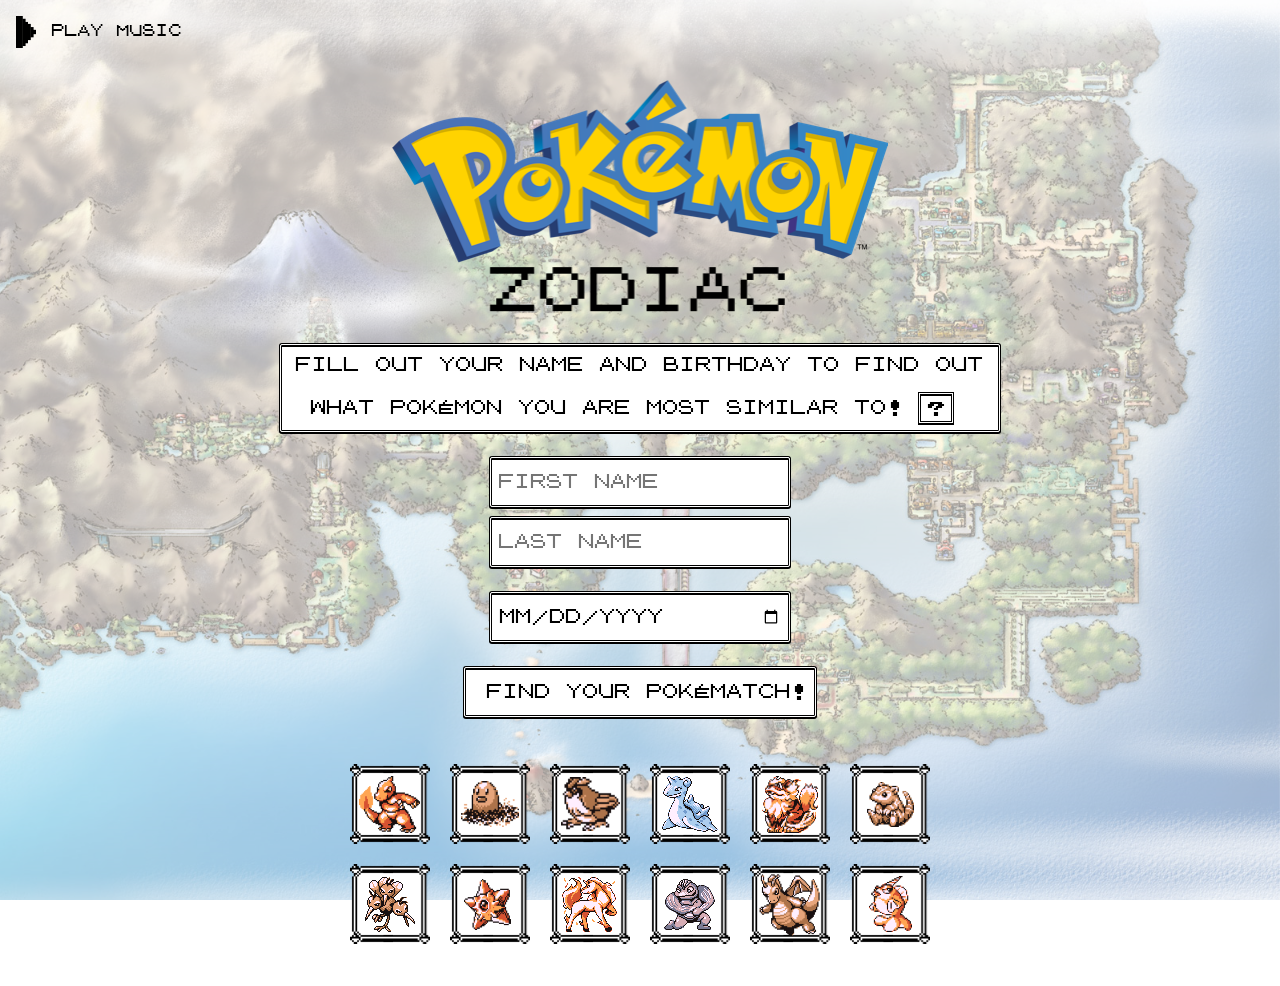
==== commit f0a5ff95: "Made the music not auto-play. User can play/pause with button." ====
--- a/index.html
+++ b/index.html
@@ -32,8 +32,8 @@
     <div class="background-image"></div>
 
       <div class="music" id="music">
-        <img class="music-button" id="music-button" src="images/music-on.svg" alt="Music On Button">
-        <span class="music-text" id="music-text">Pause Music</span>
+          <img class="music-button" id="music-button" src="images/play.svg" alt="Play Button">
+          <span class="music-text" id="music-text">Play Music</span>
       </div>
 
 
@@ -64,7 +64,7 @@
 
           </form>
 
-          <p class="feedback pokeTextBox" id="feedback" hidden>Please enter a valid date in this format: <br>MM/DD/YYYY</p>
+          <p class="feedback pokeTextBox" id="feedback" hidden></p>
 
         </div>
 
--- a/main.css
+++ b/main.css
@@ -49,6 +49,27 @@
 	z-index: -1;
 }
 
+.music {
+	display: none;
+	width: 100%;
+
+	z-index: 2;
+}
+
+.question {
+	margin: 1rem 1rem 0 0;
+	padding: 0.3rem 0.5rem;
+
+	width: 100%;
+
+	font-family: 'pokemon_gbregular';
+	font-size: 1rem;
+	  
+	cursor: pointer;
+
+	z-index: 10;
+}
+
 .content {
   z-index: 1;
   margin: 0 auto;
@@ -96,13 +117,14 @@
 	cursor: default;
 }
 
+
 /* Form styling */
 
 .inputForm {
 	margin: 0.5rem;
 }
 
-#pokeInfo {
+#pokeInfo, #oakInfo {
 	height: auto;
 	width: auto;
 	margin-top: 1rem;
@@ -129,20 +151,18 @@
   	margin: 1.25rem auto;
 }
 
-.submit, .question {
-  font-size: 1rem;
-  font-family: 'pokemon_gbregular';
+.submit, .submitOak {
+	font-size: 1rem;
+	font-family: 'pokemon_gbregular';
 	text-transform: uppercase;
 
-  border-radius: 0.125rem;
-  padding: 0.5rem;
-  width: auto;
-  height: 3.125rem;
-  line-height: 1rem;
-  margin: 0.3125rem auto;
-}
-
-.submit { 
+	border-radius: 0.125rem;
+	padding: 0.5rem;
+	width: auto;
+	height: 3.125rem;
+	line-height: 1rem;
+	margin: 0.3125rem auto;
+ 
 	cursor: pointer;
 	line-height: 1.2rem;
 	text-align: right;
@@ -150,22 +170,13 @@
 	width: 100%;
 	max-width: 22rem;
 	min-height: 3.125rem;
-
+}
+
+.submit {
 	background-image: url('images/arrow.png');
 	background-repeat: no-repeat;
 	background-position: 2% 50%;
 	background-size: 0.625rem /*10px*/;
-}
-
-/* .arrow {
-  height: 0.75rem;
-  padding-right: 0.625rem;
-	display: inline-block;
-	position: absolute;
-  float: left;
-
-  animation: FIXLATER 3000ms linear both;
-	animation-iteration-count: infinite;
 }
 
 
@@ -190,7 +201,6 @@
 .pokeicon:hover {
 	cursor: pointer;
 	animation: jump 1000ms linear both;
-	animation-iteration-count: infinite;
 }
 
 @keyframes jump {
@@ -413,6 +423,13 @@
 	margin: 1rem 1.5rem 1.5rem 1.5rem;
 }
 
+.dexReadingOak {
+	text-align: left;
+	font-size: 0.875rem;
+	line-height: 1.5rem;
+	margin: 1rem 1rem 0 1rem;
+}
+
 .inputForm.showZodiac {
 	display: none;
 }
@@ -506,4 +523,35 @@
 	.inputForm {
 		margin: 0 auto;
 	}
+
+	.question {
+		width: auto;
+	}
+}
+
+@media screen and (min-width: 64rem /*1024px*/) {
+	.music {
+		display: flex;
+		flex-direction: row;
+		align-items: center;
+		
+		position: -webkit-sticky;
+		position: sticky;
+		top: 0;
+		left: 0;
+	}
+	
+	.music-button {
+		height: 2rem;
+		margin: 1rem 0 0 1rem;
+
+		cursor: pointer;
+	}
+	
+	.music-text {
+		font-size: 0.8rem;
+		margin: 1rem 0 0 1rem;
+
+		cursor: default;
+	}
 }